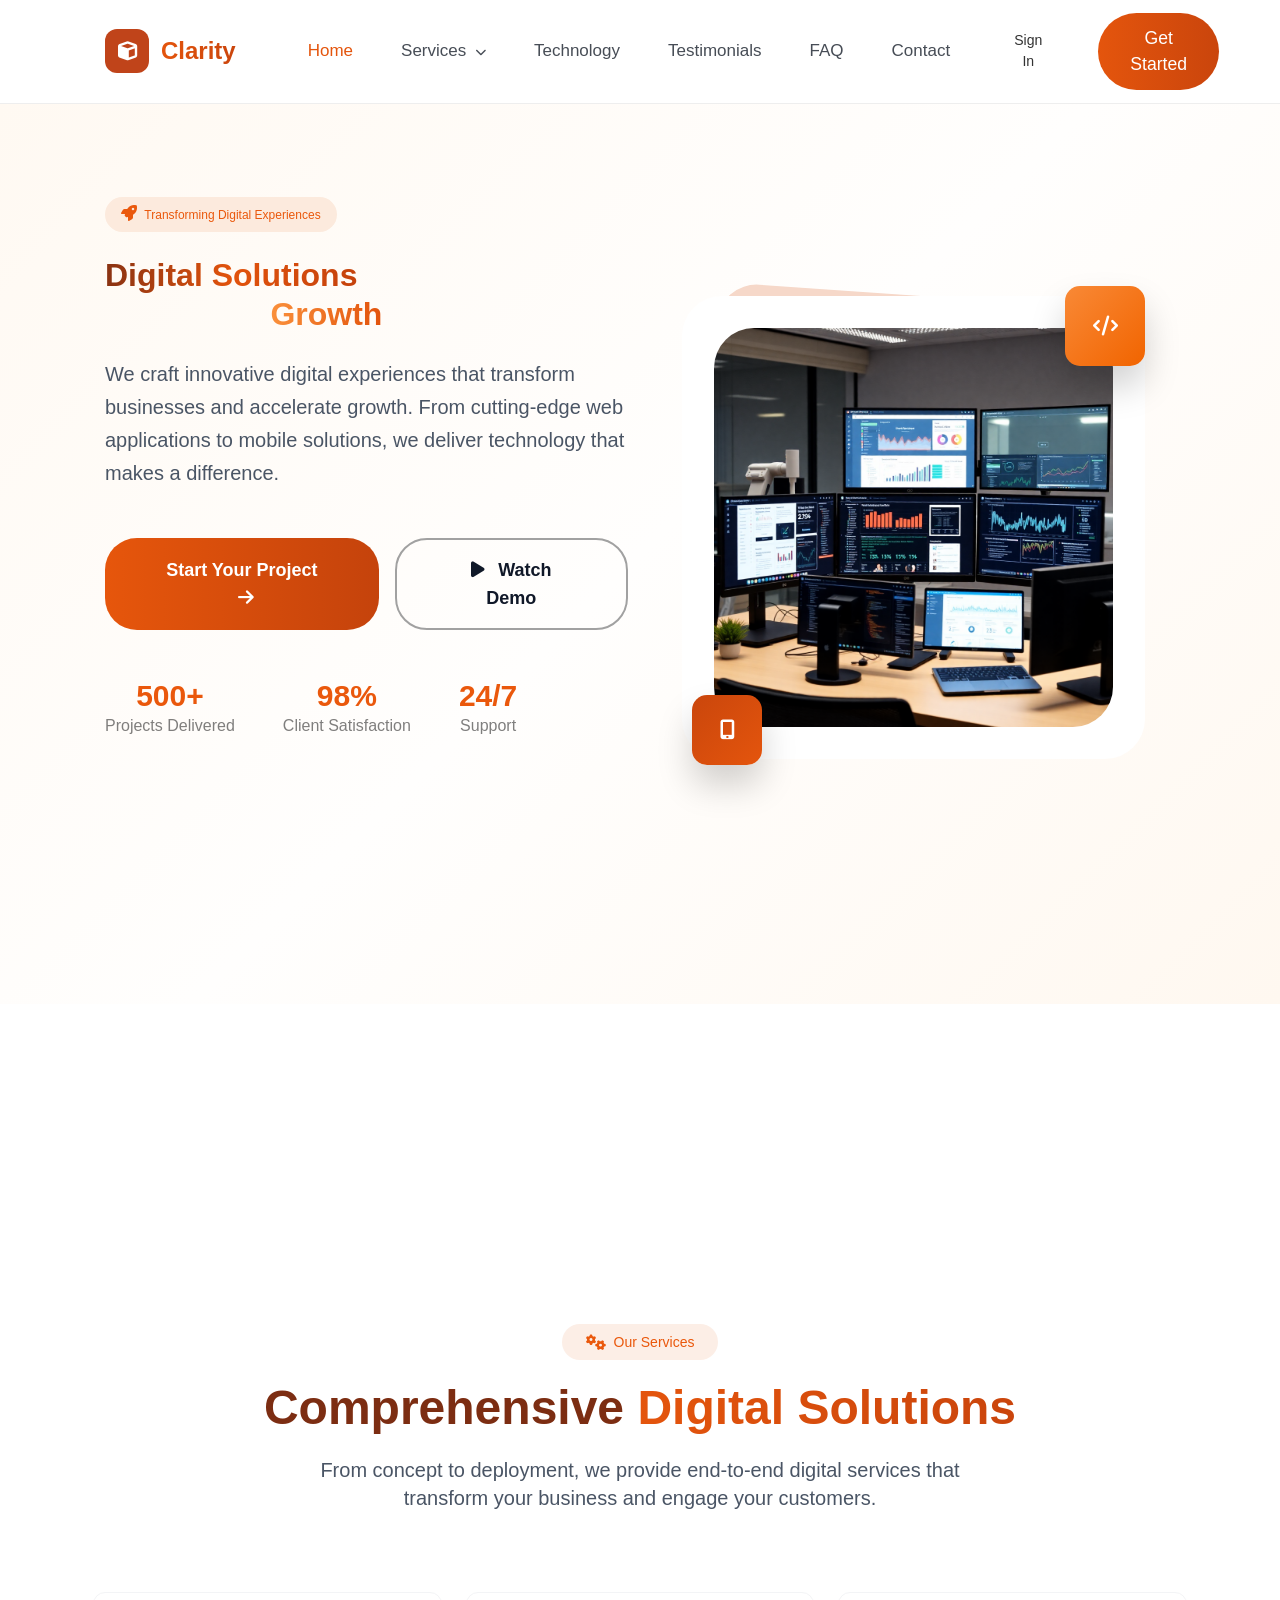
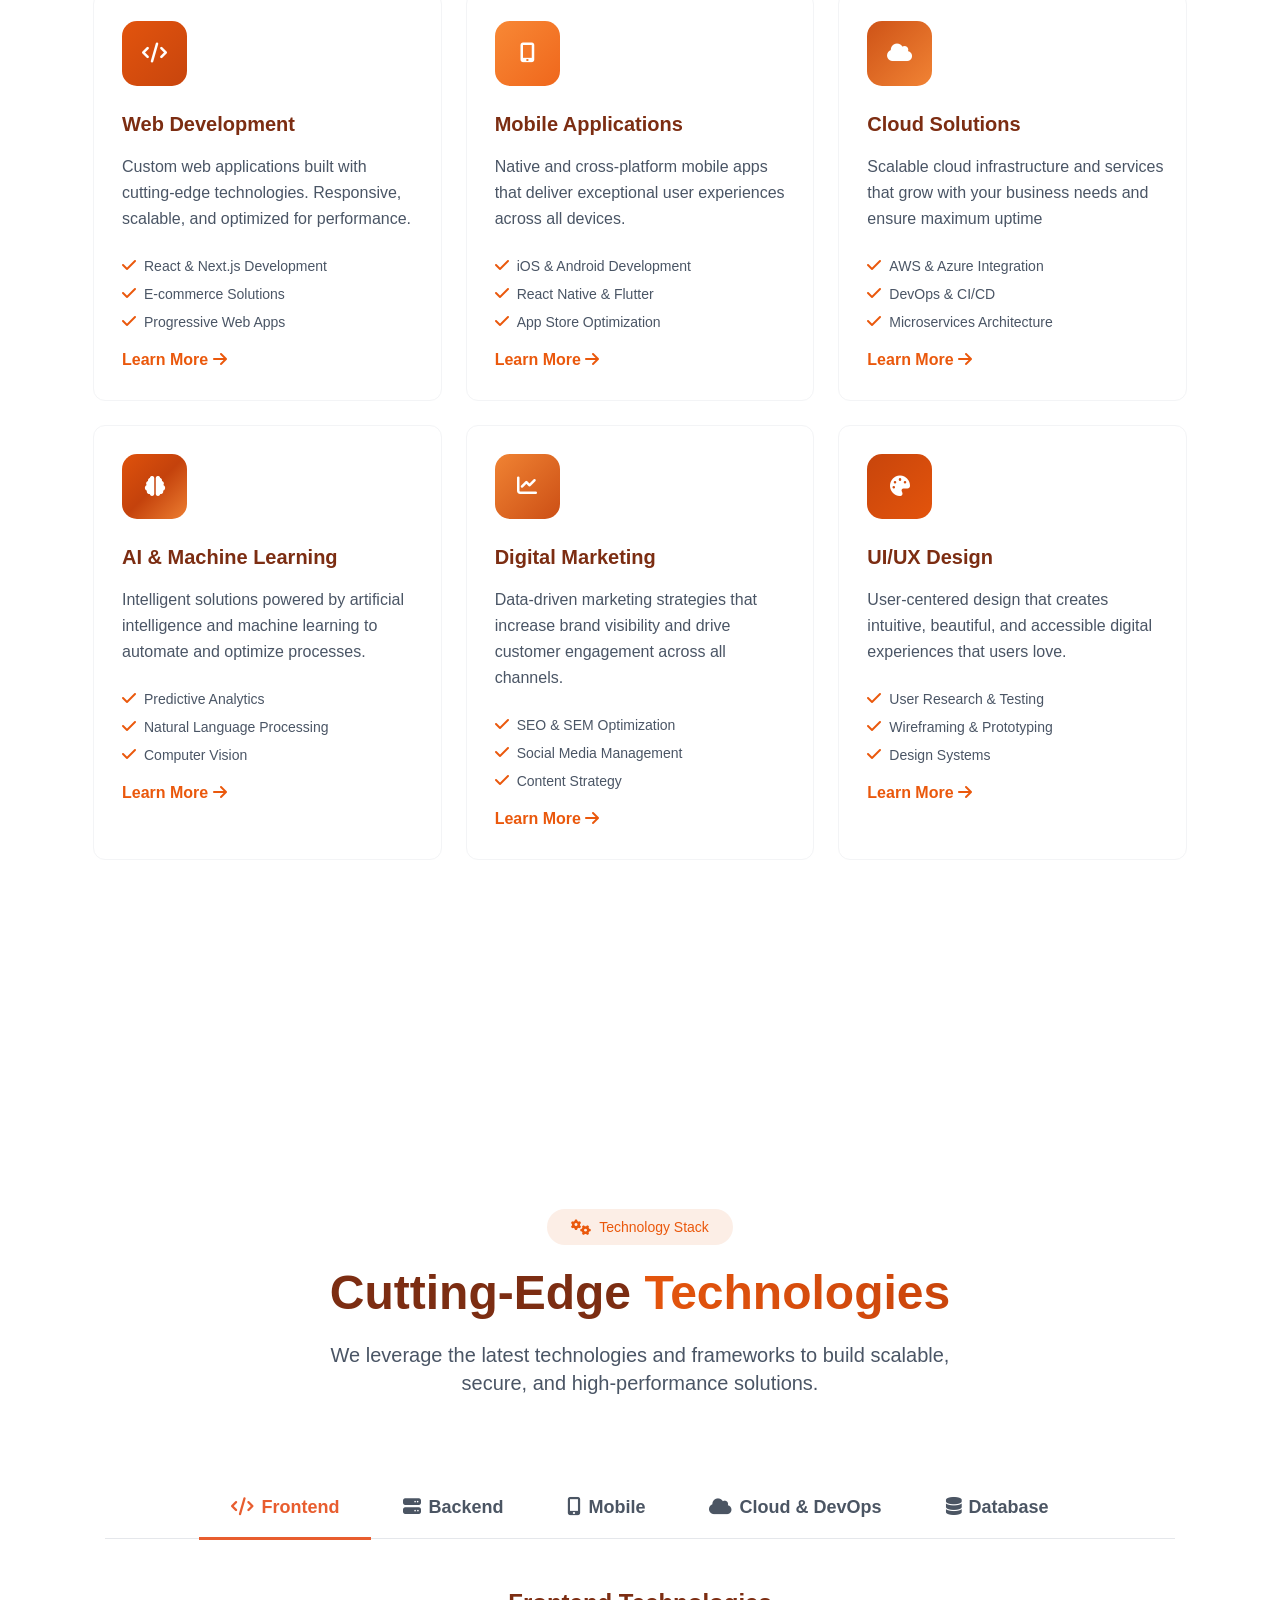
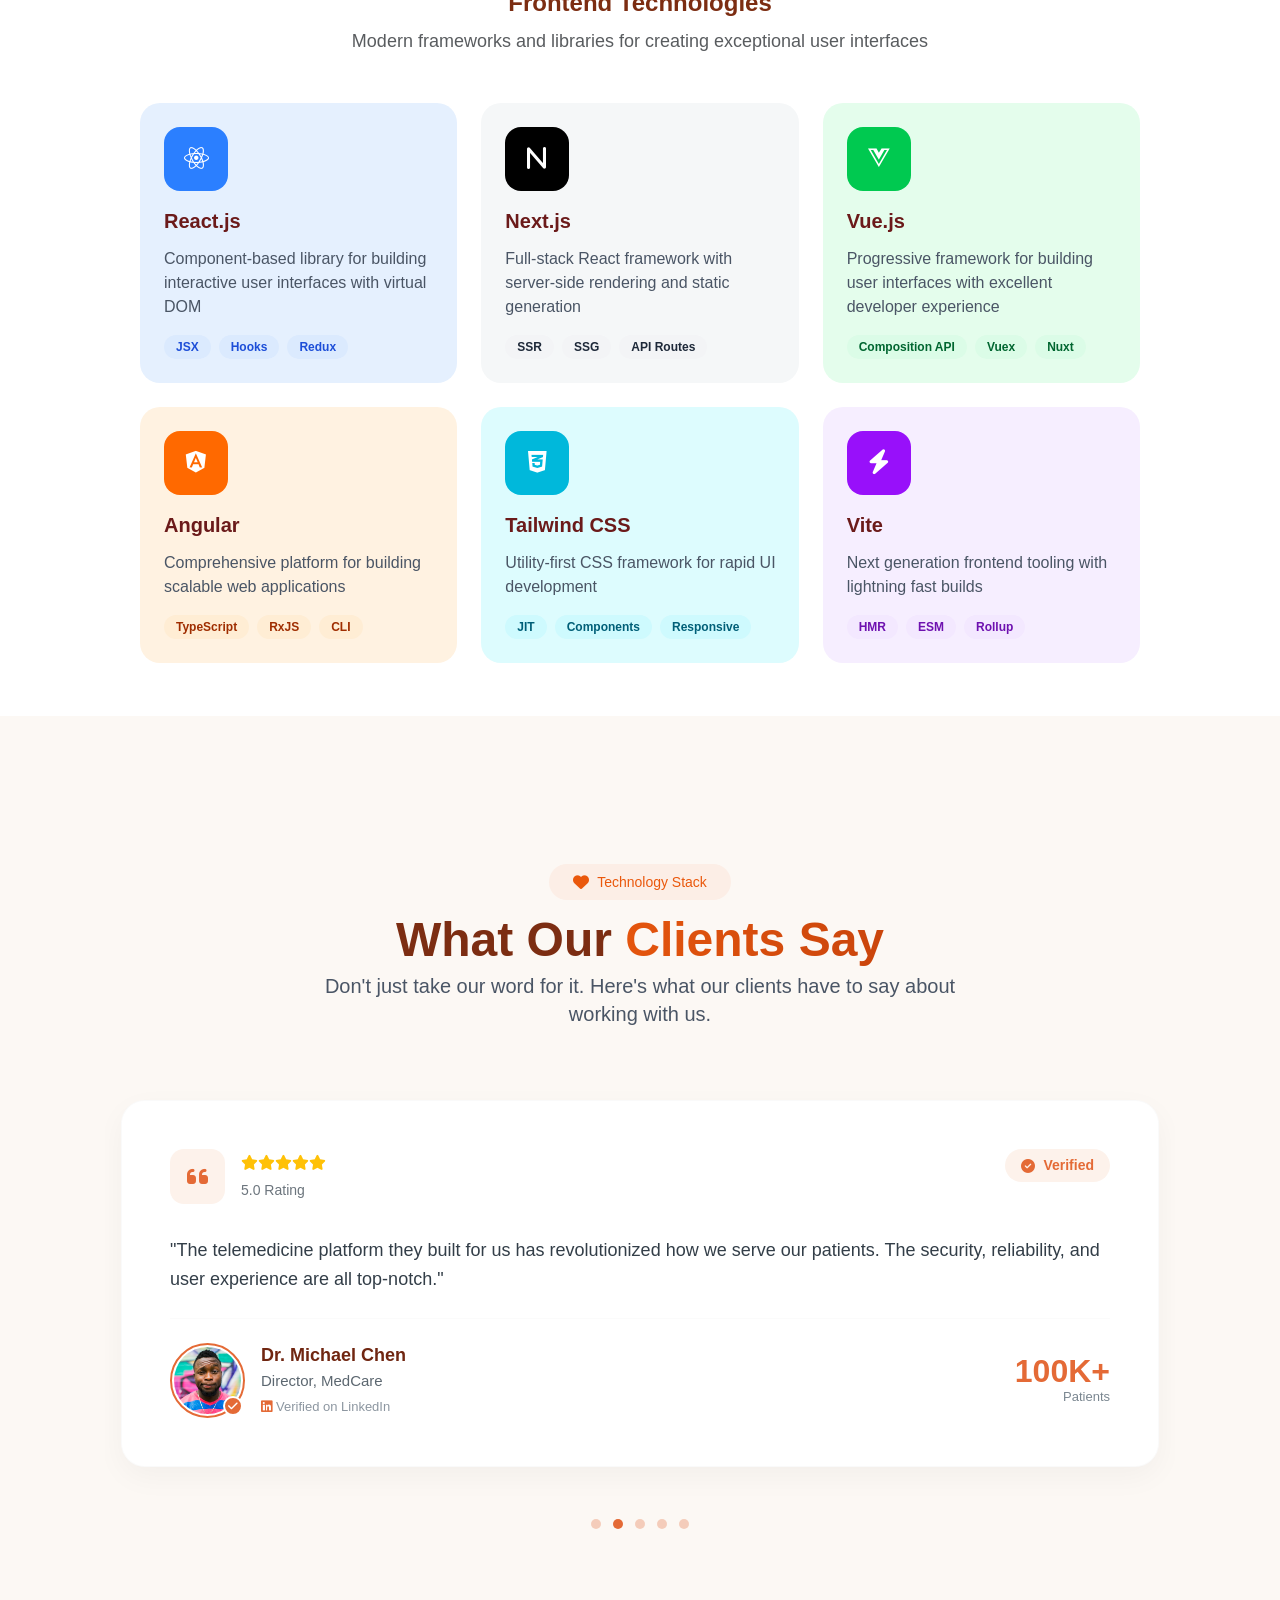
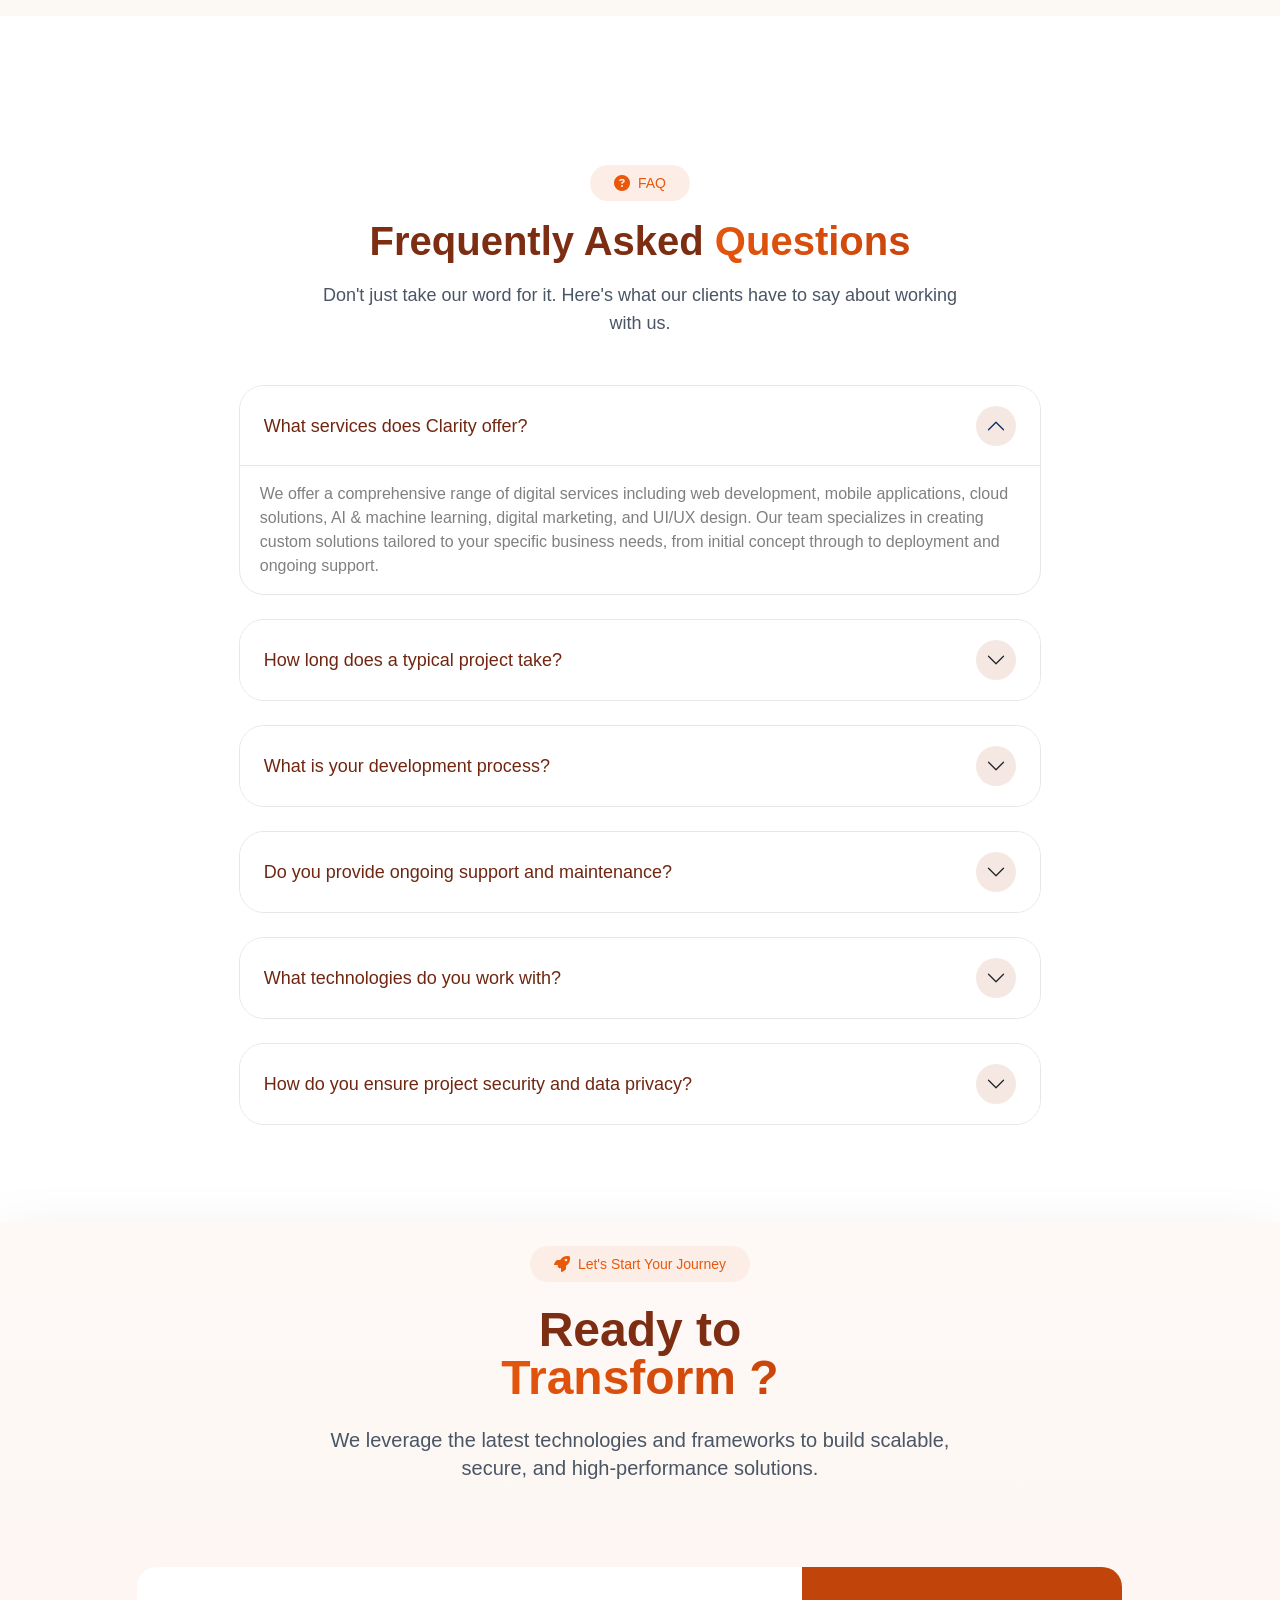
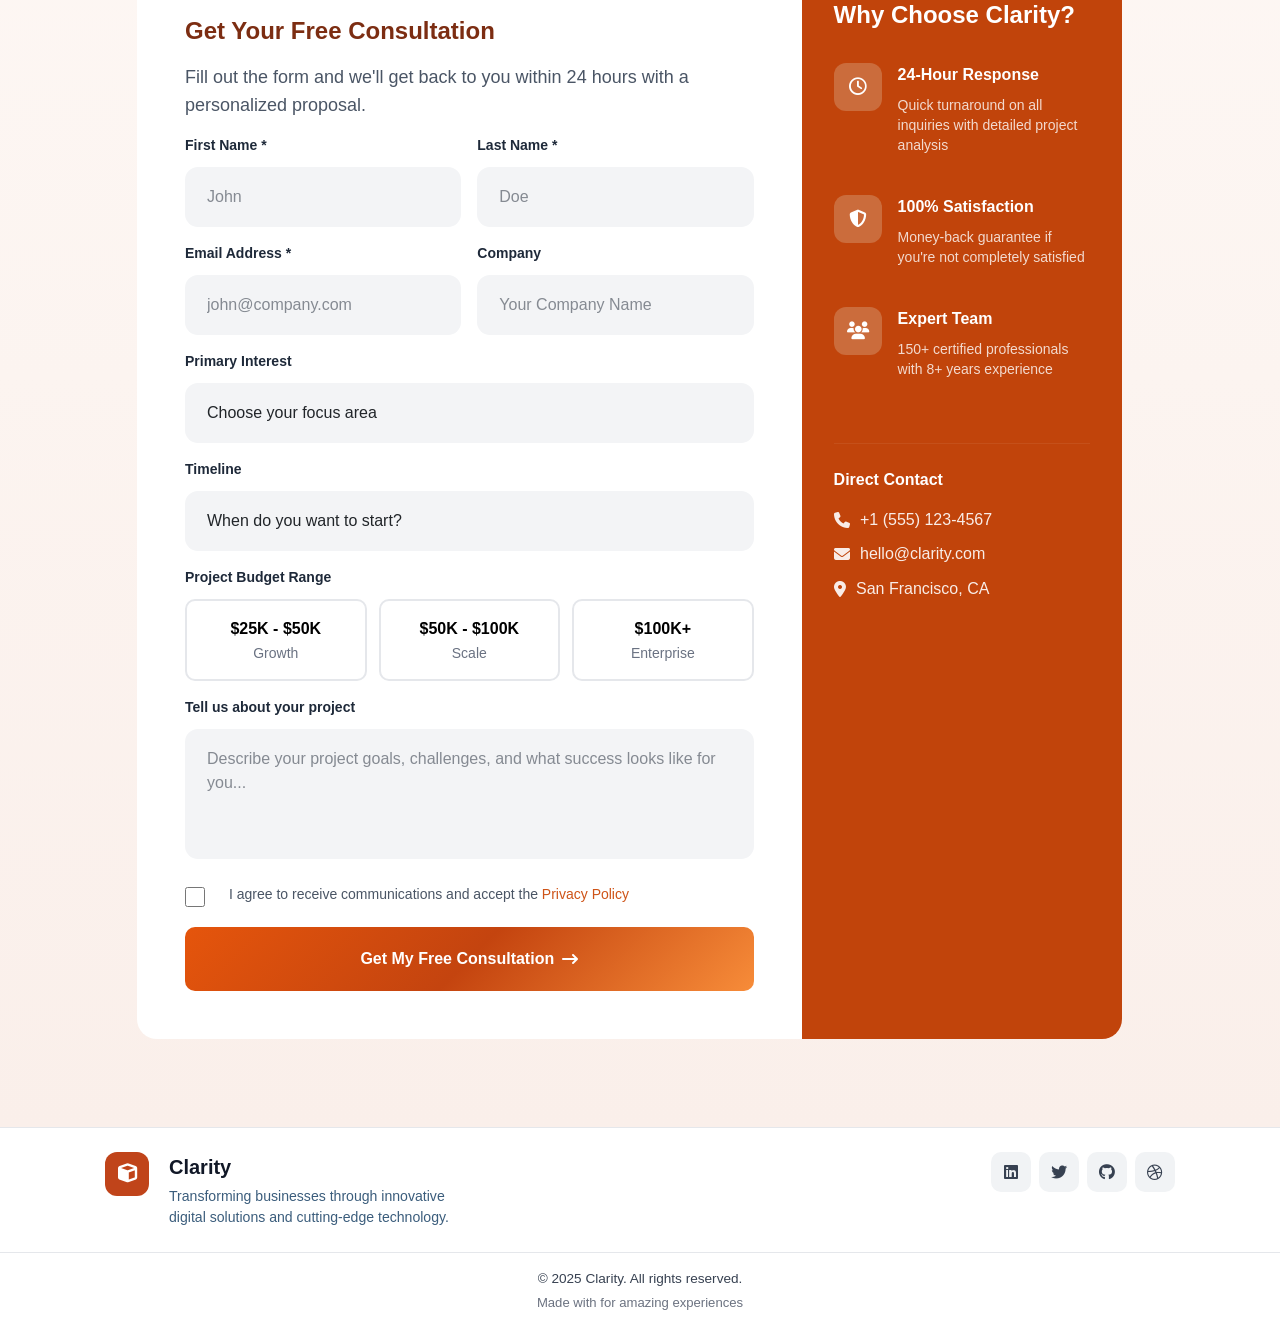
==== index.html @ 23ff7036 "Add files via upload" ====
<!DOCTYPE html>
<html lang="en">
<head>
    <meta charset="UTF-8">
    <meta name="viewport" content="width=device-width, initial-scale=1.0">
    <title>Clarity</title>
    <link rel="stylesheet" href="css/bootstrap.css">
    <link rel="stylesheet" href="css/style.css">
    <link rel="stylesheet" href="css/media.css">
    <link rel="stylesheet" href="https://cdnjs.cloudflare.com/ajax/libs/font-awesome/6.5.0/css/all.min.css" crossorigin="anonymous" referrerpolicy="no-referrer" />
</head>
<body>
    <!-- NAVBAR -->
    <nav class="navbar navbar-expand-lg sticky-top">
        <div class="container">
            <a class="navbar-brand" href="#">
                <div class="logo-icon"><i class="fa-solid fa-cube"></i></div>
                <span class="clarity">Clarity</span>
            </a>

            <button class="navbar-toggler" type="button" data-bs-toggle="collapse" data-bs-target="#navMain" aria-controls="navMain" aria-expanded="false" aria-label="Toggle navigation">
                <span class="navbar-toggler-icon"></span>
            </button>

            <!-- Collapsible content -->
            <div class="collapse navbar-collapse" id="navMain">

                <ul class="navbar-nav ms-3 align-items-lg-center">

                    <li class="nav-item">
                        <a class="nav-link active-link" href="#">Home</a>
                    </li>

                    <!-- Services mega dropdown -->
                    <li class="nav-item dropdown">
                        <a class="nav-link dropdown-toggle" href="#" role="button" data-bs-toggle="dropdown" data-bs-auto-close="true" aria-expanded="false">
                            Services <span class="caret"><i class="fa-solid fa-chevron-down"></i></span>
                        </a>
                        <div class="dropdown-menu mega-menu">
                            <div class="row g-0 ">

                                <!-- Development -->
                                <div class="col-lg-4">
                                    <div class="col-label">Development</div>
                                    <a class="mega-item" href="#">
                                        <div class="mega-icon"><i class="fa-solid fa-code"></i></div>
                                        <div>
                                            <div class="mega-item-title">Web Development</div>
                                            <div class="mega-item-desc">Custom web applications &amp; websites</div>
                                        </div>
                                    </a>
                                    <a class="mega-item" href="#">
                                        <div class="mega-icon"><i class="fa-solid fa-mobile-screen-button"></i></div>
                                        <div>
                                            <div class="mega-item-title">Mobile Apps</div>
                                            <div class="mega-item-desc">iOS &amp; Android native apps</div>
                                        </div>
                                    </a>
                                    <a class="mega-item" href="#">
                                        <div class="mega-icon"><i class="fa-solid fa-palette"></i></div>
                                        <div>
                                            <div class="mega-item-title">UI/UX Design</div>
                                            <div class="mega-item-desc">User-centered design solutions</div>
                                        </div>
                                    </a>
                                </div>

                                <!-- Infrastructure & AI -->
                                <div class="col-lg-4">
                                    <div class="col-label">Infrastructure &amp; AI</div>
                                    <a class="mega-item" href="#">
                                        <div class="mega-icon"><i class="fa-solid fa-cloud"></i></div>
                                        <div>
                                            <div class="mega-item-title">Cloud Solutions</div>
                                            <div class="mega-item-desc">Scalable cloud infrastructure</div>
                                        </div>
                                    </a>
                                    <a class="mega-item" href="#">
                                        <div class="mega-icon"><i class="fa-solid fa-brain"></i></div>
                                        <div>
                                            <div class="mega-item-title">AI &amp; Machine Learning</div>
                                            <div class="mega-item-desc">Intelligent automation solutions</div>
                                        </div>
                                    </a>
                                    <a class="mega-item" href="#">
                                        <div class="mega-icon"><i class="fa-solid fa-database"></i></div>
                                        <div>
                                            <div class="mega-item-title">Data Solutions</div>
                                            <div class="mega-item-desc">Database &amp; analytics platforms</div>
                                        </div>
                                    </a>
                                </div>

                                <!-- Marketing -->
                                <div class="col-lg-4">
                                    <div class="col-label">Marketing</div>
                                    <a class="mega-item" href="#">
                                        <div class="mega-icon"><i class="fa-solid fa-chart-line"></i></div>
                                        <div>
                                            <div class="mega-item-title">Digital Marketing</div>
                                            <div class="mega-item-desc">SEO, SEM &amp; social media</div>
                                        </div>
                                    </a>
                                    <a class="mega-item" href="#">
                                        <div class="mega-icon"><i class="fa-solid fa-bullhorn"></i></div>
                                        <div>
                                            <div class="mega-item-title">Content Strategy</div>
                                            <div class="mega-item-desc">Engaging content creation</div>
                                        </div>
                                    </a>
                                    <div class="help-card">
                                        <h6>Need help choosing?</h6>
                                        <p>Talk to our experts to find the perfect solution for your business.</p>
                                        <a href="#">Contact us <i class="fa-solid fa-arrow-right-long"></i></a>
                                    </div>
                                </div>
                            </div>
                        </div>
                    </li>

                    <li class="nav-item">
                        <a class="nav-link" href="#">Technology</a>
                    </li>
                    <li class="nav-item">
                        <a class="nav-link" href="#">Testimonials</a>
                    </li>
                    <li class="nav-item">
                        <a class="nav-link" href="#">FAQ</a>
                    </li>
                    <li class="nav-item">
                        <a class="nav-link" href="#">Contact</a>
                    </li>
                </ul>

                <div class="d-flex align-items-center gap-3 ms-auto right-nav text-center">
                    <a href="#" class="btn-signinn text-decoration-none">Sign In</a>
                    <a href="#" class="btn-ctaa">Get Started</a>
                </div>

            </div>
        </div>
    </nav>

    <!-- HERO -->
    <section class="home pt-5" id="Home">
        <div class="container ">
            <div class="row">
                <div class="col-md-12  col-lg-6 pt-3 ">
                    <div class="info  border-0 d-inline-block  px-3  rounded-5 mt-4">
                        <i class="fa-solid fa-rocket fs-6"></i>
                        <span class="ms-1"> Transforming Digital Experiences</span>
                    </div>

                    <!-- titel  -->
                    <div class="titel">
                        <h1 class="mt-4 ">
                            <span class="Digital ">Digital Solutions</span>
                            <span class="Drive  ">That Drive</span>
                            <span class="Growth">Growth</span>
                        </h1>
                        <p class="mt-lg-4 mt-md-4">
                            We craft innovative digital experiences that transform businesses and accelerate growth. From
                            cutting-edge web applications to mobile solutions, we deliver technology that makes a difference.
                        </p>
                    </div>
                    <div class=" buttons  d-flex flex-column flex-md-row gap-3 mt-lg-5 mt-md-5">
                        <button type="button" class="btn btn-primary px-lg-5 py-lg-3 px-md-5 py-md-3 rounded-5 "> Start Your Project <i
                            class="fa-solid fa-arrow-right ms-2"></i></button>
                        <button type="button" class="btn  btn-outline-warning px-lg-5 py-lg-3 px-md-5 py-md-3 rounded-5  border-2 "><i
                            class="fa-solid fa-play me-2 "></i> Watch Demo</button>
                    </div>
                    <div class="there-span d-flex gap-lg-5 my-lg-5  gap-md-5 my-md-5 ">
                        <div class="text-center  d-flex flex-column ">
                            <span class="color">500+</span>
                            <span class="text text-black-50">Projects Delivered</span>
                        </div>
                        <div class="text-center d-flex flex-column">
                            <span class="color">98%</span>
                            <span class="text text-black-50">Client Satisfaction</span>
                        </div>
                        <div class="text-center d-flex flex-column">
                            <span class="color ">24/7</span>
                            <span class="text text-black-50">Support</span>
                        </div>
                    </div>
                </div>
                <!-- rigth side -->
                <div class="rigth-side col-md-12 col-lg-6 d-flex justify-content-center align-items-center pt-lg-5  pt-md-5 ">
                    <div class="hero-card position-relative ">
                        <figure class="  mx-auto">
                            <img  src="images/Clarity - Digital Solutions Platform_files/hero-img-sGwnWbTh.png" alt="hero-img">
                
                            <!-- الأيقونة اللي فوق -->
                            <div class="floating-icon top-icon">
                                <i class="fa-solid fa-code"></i>
                            </div>

                            <!-- الأيقونة اللي تحت -->
                            <div class="floating-icon bottom-icon">
                                <i class="fa-solid fa-mobile-screen-button"></i>
                            </div>
                        </figure>     
                    </div>
                </div>
            </div>
        </div>
    </section>

    <!-- Comprehensive Digital Solutions -->
    <section class="comprehensive" id="comprehensive">
        <div class="container">
            <div class="text text-center">
                <div class="icon d-inline-flex align-items-center  px-4 py-2 rounded-pill">
                    <i class="fa-solid fa-gears"></i>
                    <span class="our">Our Services</span>
                </div>
                <h2 class="comper">Comprehensive <span class="Digital"> Digital Solutions</span></h2>
                <p>From concept to deployment, we provide end-to-end digital services that transform your business and engage your customers.</p>
            </div>
            <div class="row gap-4 mb-4 ">
                <div class="group col">
                    <div class="icon-1 color-1">
                        <i class="fa-solid fa-code"></i>
                    </div>
                    <h2>Web Development</h2>
                    <p>Custom web applications built with cutting-edge technologies. Responsive, scalable, and optimized for performance.</p>
                    <ul>
                        <li><i class="fa-solid fa-check"></i>React & Next.js Development</li>
                        <li><i class="fa-solid fa-check"></i>E-commerce Solutions</li>
                        <li><i class="fa-solid fa-check"></i>Progressive Web Apps</li>
                    </ul>
                    <a href="">Learn More <i class="fa-solid fa-arrow-right"></i></a>
                </div>
                <div class="group col">
                    <div class="icon-1 color-2">
                        <i class="fa-solid fa-mobile-screen-button"></i>
                    </div>
                    <h2>Mobile Applications</h2>
                    <p>Native and cross-platform mobile apps that deliver exceptional user experiences across all devices.</p>
                    <ul>
                        <li><i class="fa-solid fa-check"></i>iOS & Android Development</li>
                        <li><i class="fa-solid fa-check"></i>React Native & Flutter</li>
                        <li><i class="fa-solid fa-check"></i>App Store Optimization</li>
                    </ul>
                    <a href="">Learn More <i class="fa-solid fa-arrow-right"></i></a>
                </div>
                <div class="group col">
                    <div class="icon-1 color-3">
                        <i class="fa-solid fa-cloud"></i>
                    </div>
                    <h2>Cloud Solutions</h2>
                    <p>Scalable cloud infrastructure and services that grow with your business needs and ensure maximum uptime</p>
                    <ul>
                        <li><i class="fa-solid fa-check"></i>AWS & Azure Integration</li>
                        <li><i class="fa-solid fa-check"></i>DevOps & CI/CD</li>
                        <li><i class="fa-solid fa-check"></i>Microservices Architecture</li>
                    </ul>
                    <a href="">Learn More <i class="fa-solid fa-arrow-right"></i></a>
                </div>
                <div class="group col">
                    <div class="icon-1 color-4">
                        <i class="fa-solid fa-brain"></i>
                    </div>
                    <h2>AI & Machine Learning</h2>
                    <p>Intelligent solutions powered by artificial intelligence and machine learning to automate and optimize processes.</p>
                    <ul>
                        <li><i class="fa-solid fa-check"></i>Predictive Analytics</li>
                        <li><i class="fa-solid fa-check"></i>Natural Language Processing</li>
                        <li><i class="fa-solid fa-check"></i>Computer Vision</li>
                    </ul>
                    <a href="">Learn More <i class="fa-solid fa-arrow-right"></i></a>
                </div>
                <div class="group col">
                    <div class="icon-1 color-5">
                        <i class="fa-solid fa-chart-line"></i>
                    </div>
                    <h2>Digital Marketing</h2>
                    <p>Data-driven marketing strategies that increase brand visibility and drive customer engagement across all channels.</p>
                    <ul>
                        <li><i class="fa-solid fa-check"></i>SEO & SEM Optimization</li>
                        <li><i class="fa-solid fa-check"></i>Social Media Management</li>
                        <li><i class="fa-solid fa-check"></i>Content Strategy</li>
                    </ul>
                    <a href="">Learn More <i class="fa-solid fa-arrow-right"></i></a>
                </div>
                <div class="group col">
                    <div class="icon-1 color-6">
                        <i class="fa-solid fa-palette"></i>
                    </div>
                    <h2>UI/UX Design</h2>
                    <p>User-centered design that creates intuitive, beautiful, and accessible digital experiences that users love.</p>
                    <ul>
                        <li><i class="fa-solid fa-check"></i>User Research & Testing</li>
                        <li><i class="fa-solid fa-check"></i>Wireframing & Prototyping</li>
                        <li><i class="fa-solid fa-check"></i>Design Systems</li>
                    </ul>
                    <a href="">Learn More <i class="fa-solid fa-arrow-right"></i></a>
                </div>
            </div>
        </div>
    </section>

    <!-- Cutting-Edge Technologies -->
    <div class="cutting">
        <div class="container">
            <div class="text text-center">
                <div class="icon d-inline-flex align-items-center  px-4 py-2 rounded-pill">
                    <i class="fa-solid fa-gears"></i>
                    <span class="our">Technology Stack</span>
                </div>
                <h2 class="comper">Cutting-Edge <span class="Digital"> Technologies</span></h2>
                <p>We leverage the latest technologies and frameworks to build scalable, secure, and high-performance solutions.</p>
            </div>
            <!-- ══ RADIO INPUTS ══ -->
            <input style="display: none;" type="radio" name="tabs" id="tab-fe"    checked>
            <input style="display: none;" type="radio" name="tabs" id="tab-be">
            <input style="display: none;" type="radio" name="tabs" id="tab-mob">
            <input style="display: none;" type="radio" name="tabs" id="tab-cloud">
            <input style="display: none;" type="radio" name="tabs" id="tab-db">

            <!-- ══ NAV ══ -->
            <div class="tab-nav">
                <div class="d-flex flex-wrap justify-content-center mb-12">
                    <label for="tab-fe">   <i class="fa-solid fa-code"></i> Frontend</label>
                    <label for="tab-be">   <i class="fa-solid fa-server"></i> Backend</label>
                    <label for="tab-mob">  <i class="fa-solid fa-mobile-screen-button"></i> Mobile</label>
                    <label for="tab-cloud"><i class="fa-solid fa-cloud"></i> Cloud &amp; DevOps</label>
                    <label for="tab-db">   <i class="fa-solid fa-database"></i> Database</label>
                </div>
            </div>

            <!-- ══ CONTENT ══ -->
            <div class="content container py-5">

                <!-- ════════ FRONTEND ════════ -->
                <div class="section sec-fe">
                    <div class="text-center mb-5">
                        <h1 class="section-title mb-2">Frontend Technologies</h1>
                        <p class="text-muted">Modern frameworks and libraries for creating exceptional user interfaces</p>
                    </div>
                    <div class="row g-4">
                        <!-- React (card only - no modal) -->
                        <div class="col-md-4">
                            <div class="db-card bg-blue-light p-4 h-100">
                                <div class="icon-box ic-blue mb-3"><i class="fa-brands fa-react"></i></div>
                                <div class="card-name">React.js</div>
                                <p class="card-desc">Component-based library for building interactive user interfaces with virtual DOM</p>
                                <div class="d-flex flex-wrap gap-2 mt-2">
                                    <span class="badge tech-badge b-blue">JSX</span>
                                    <span class="badge tech-badge b-blue">Hooks</span>
                                    <span class="badge tech-badge b-blue">Redux</span>
                                </div>
                            </div>
                        </div>

                        <!-- Next.js -->
                        <div class="col-md-4">
                            <div class="db-card bg-slate-light p-4 h-100">
                                <div class="icon-box ic-black mb-3"><i class="fa-solid fa-n"></i></div>
                                <div class="card-name">Next.js</div>
                                <p class="card-desc">Full-stack React framework with server-side rendering and static generation</p>
                                <div class="d-flex flex-wrap gap-2 mt-2">
                                    <span class="badge tech-badge b-slate">SSR</span>
                                    <span class="badge tech-badge b-slate">SSG</span>
                                    <span class="badge tech-badge b-slate">API Routes</span>
                                </div>
                            </div>
                        </div>

                        <!-- Vue.js -->
                        <div class="col-md-4">
                            <div class="db-card bg-green-light p-4 h-100">
                                <div class="icon-box ic-green mb-3"><i class="fa-brands fa-vuejs"></i></div>
                                <div class="card-name">Vue.js</div>
                                <p class="card-desc">Progressive framework for building user interfaces with excellent developer experience</p>
                                <div class="d-flex flex-wrap gap-2 mt-2">
                                    <span class="badge tech-badge b-green">Composition API</span>
                                    <span class="badge tech-badge b-green">Vuex</span>
                                    <span class="badge tech-badge b-green">Nuxt</span>
                                </div>
                            </div>
                        </div>

                        <!-- Angular -->
                        <div class="col-md-4">
                            <div class="db-card  bg-red-light p-4 h-100">
                                <div class="icon-box ic-red mb-3"><i class="fa-brands fa-angular"></i></div>
                                <div class="card-name">Angular</div>
                                <p class="card-desc">Comprehensive platform for building scalable web applications</p>
                                <div class="d-flex flex-wrap gap-2 mt-2">
                                    <span class="badge tech-badge b-red">TypeScript</span>
                                    <span class="badge tech-badge b-red">RxJS</span>
                                    <span class="badge tech-badge b-red">CLI</span>
                                </div>
                            </div>
                        </div>

                        <!-- Tailwind -->
                        <div class="col-md-4">
                            <div class="db-card bg-amber-light p-4 h-100">
                                <div class="icon-box ic-amber mb-3"><i class="fa-brands fa-css3-alt"></i></div>
                                <div class="card-name">Tailwind CSS</div>
                                <p class="card-desc">Utility-first CSS framework for rapid UI development</p>
                                <div class="d-flex flex-wrap gap-2 mt-2">
                                    <span class="badge tech-badge b-amber">JIT</span>
                                    <span class="badge tech-badge b-amber">Components</span>
                                    <span class="badge tech-badge b-amber">Responsive</span>
                                </div>
                            </div>
                        </div>

                        <!-- VITE -->
                        <div class="col-md-4">
                            <div class="db-card bg-violet-light p-4 h-100">
                                <div class="icon-box ic-violet mb-3"><i class="fa-solid fa-bolt"></i></div>
                                <div class="card-name">Vite</div>
                                <p class="card-desc">Next generation frontend tooling with lightning fast builds</p>
                                <div class="d-flex flex-wrap gap-2 mt-2">
                                    <span class="badge tech-badge b-violet">HMR</span>
                                    <span class="badge tech-badge b-violet">ESM</span>
                                    <span class="badge tech-badge b-violet">Rollup</span>
                                </div>
                            </div>
                        </div>
                    </div>
                </div>

                <!-- ════════ BACKEND ════════ -->
                <div class="section sec-be">
                    <div class="text-center mb-5">
                        <h1 class="section-title mb-2">Backend Technologies</h1>
                        <p class="text-muted">Robust server-side technologies for scalable and secure applications</p>
                    </div>
                    <div class="row g-4">

                        <div class="col-md-4">
                            <label for="m-node" class="db-card bg-green-light p-4 h-100">
                                <div class="icon-box ic-green mb-3"><i class="fa-brands fa-node-js"></i></div>
                                <div class="card-name">Node.js</div>
                                <p class="card-desc">JavaScript runtime built on Chrome's V8 engine for server-side developmen</p>
                                <div class="d-flex flex-wrap gap-2 mt-2">
                                    <span class="badge tech-badge b-green">Express.js</span>
                                    <span class="badge tech-badge b-green">NPM</span>
                                    <span class="badge tech-badge b-green">TypeScript</span>
                                </div>
                            </label>
                        </div>

                        <!-- Python -->
                        <div class="col-md-4">
                            <label for="m-express" class="db-card bg-blue-light p-4 h-100">
                                <div class="icon-box ic-blue mb-3"><i class="fa-brands fa-python"></i></div>
                                <div class="card-name">Python</div>
                                <p class="card-desc">Versatile programming language with powerful frameworks for web development</p>
                                <div class="d-flex flex-wrap gap-2 mt-2">
                                    <span class="badge tech-badge b-blue">Django</span>
                                    <span class="badge tech-badge b-blue">FastAPI</span>
                                    <span class="badge tech-badge b-blue">Flask</span>
                                </div>
                            </label>
                        </div>

                        <!-- Golang -->
                        <div class="col-md-4">
                            <label for="m-fastapi" class="db-card bg-sky-light p-4 h-100">
                                <div class="icon-box ic-sky mb-3"><i class="fa-solid fa-g"></i></div>
                                <div class="card-name">Golang</div>
                                <p class="card-desc">Fast, statically typed language designed for modern software development</p>
                                <div class="d-flex flex-wrap gap-2 mt-2">
                                    <span class="badge tech-badge b-sky">Gin</span>
                                    <span class="badge tech-badge b-sky">Goroutines</span>
                                    <span class="badge tech-badge b-sky">Microservices</span>
                                </div>
                            </label>
                        </div>

                        <!-- Java -->
                        <div class="col-md-4">
                            <label for="m-django" class="db-card bg-violet-light p-4 h-100">
                                <div class="icon-box ic-violet mb-3"><i class="fa-brands fa-java"></i></div>
                                <div class="card-name">Java</div>
                                <p class="card-desc">Enterprise-grade platform with robust frameworks for large-scale applications</p>
                                <div class="d-flex flex-wrap gap-2 mt-2">
                                    <span class="badge tech-badge b-violet">Spring Boot</span>
                                    <span class="badge tech-badge b-violet">Hibernate</span>
                                    <span class="badge tech-badge b-violet">Maven</span>
                                </div>
                            </label>
                        </div>

                        <!-- .NET Core -->
                        <div class="col-md-4">
                            <label for="m-spring" class="db-card bg-teal-light p-4 h-100">
                                <div class="icon-box ic-teal mb-3"><i class="fa-solid fa-code"></i></div>
                                <div class="card-name">.NET Core</div>
                                <p class="card-desc">Cross-platform framework for building modern, cloud-based applications</p>
                                <div class="d-flex flex-wrap gap-2 mt-2">
                                    <span class="badge tech-badge b-teal">C#</span>
                                    <span class="badge tech-badge b-teal">Entity Framework</span>
                                    <span class="badge tech-badge b-teal">Azure</span>
                                </div>
                            </label>
                        </div>

                        <!-- Ruby -->
                        <div class="col-md-4">
                            <label for="m-gqlb" class="db-card bg-indigo-light p-4 h-100">
                                <div class="icon-box ic-indigo mb-3"><i class="fa-regular fa-gem"></i></div>
                                <div class="card-name">Ruby</div>
                                <p class="card-desc">Dynamic language focused on simplicity and productivity</p>
                                <div class="d-flex flex-wrap gap-2 mt-2">
                                    <span class="badge tech-badge b-indigo">Rails</span>
                                    <span class="badge tech-badge b-indigo">Sinatra</span>
                                    <span class="badge tech-badge b-indigo">RubyGems</span>
                                </div>
                            </label>
                        </div>
                    </div>
                </div>

                <!-- ════════ MOBILE ════════ -->
                <div class="section sec-mob">
                    <div class="text-center mb-5">
                        <h1 class="section-title mb-2">Mobile Technologies</h1>
                        <p class="text-muted">Native and cross-platform solutions for iOS and Android development</p>
                    </div>
                    <div class="row g-4">

                    <!-- React Native -->
                    <div class="col-md-4">
                        <label for="m-rn" class="db-card bg-blue-light p-4 h-100">
                            <div class="icon-box ic-blue mb-3"><i class="fa-brands fa-react"></i></div>
                            <div class="card-name">React Native</div>
                            <p class="card-desc">Cross-platform mobile development using React and JavaScript</p>
                            <div class="d-flex flex-wrap gap-2 mt-2">
                                <span class="badge tech-badge b-blue">Expo</span>
                                <span class="badge tech-badge b-blue">Navigation</span>
                                <span class="badge tech-badge b-blue">Redux</span>
                            </div>
                        </label>
                    </div>

                    <!-- Flutter -->
                    <div class="col-md-4">
                        <label for="m-flutter" class="db-card bg-amber-light p-4 h-100">
                            <div class="icon-box ic-amber mb-3"><i class="fa-solid fa-mobile-screen-button"></i></div>
                            <div class="card-name">Flutter</div>
                            <p class="card-desc">Google's UI toolkit for building natively compiled applications</p>
                            <div class="d-flex flex-wrap gap-2 mt-2">
                                <span class="badge tech-badge b-amber">Dart</span>
                                <span class="badge tech-badge b-amber">Widgets</span>
                                <span class="badge tech-badge b-amber">Material</span>
                            </div>
                        </label>
                    </div>

                    <!-- iOS Native -->
                    <div class="col-md-4">
                        <label for="m-swift" class="db-card bg-slate-light p-4 h-100">
                            <div class="icon-box ic-slate mb-3"><i class="fa-brands fa-apple"></i></div>
                            <div class="card-name">iOS Native</div>
                            <p class="card-desc">Native iOS development using Swift and Xcode</p>
                            <div class="d-flex flex-wrap gap-2 mt-2">
                                <span class="badge tech-badge b-slate">Swift</span>
                                <span class="badge tech-badge b-slate">SwiftUI</span>
                                <span class="badge tech-badge b-slate">Core Data</span>
                            </div>
                        </label>
                    </div>

                    <!-- Android Native -->
                    <div class="col-md-4">
                        <label for="m-kotlin" class="db-card bg-green-light p-4 h-100">
                            <div class="icon-box ic-green mb-3"><i class="fa-brands fa-android"></i></div>
                            <div class="card-name">Android Native</div>
                            <p class="card-desc">Native Android development using Kotlin and Android Studio</p>
                            <div class="d-flex flex-wrap gap-2 mt-2">
                                <span class="badge tech-badge b-green">Kotlin</span>
                                <span class="badge tech-badge b-green">Jetpack</span>
                                <span class="badge tech-badge b-green">Room</span>
                            </div>
                        </label>
                    </div>

                    <!-- XAMARIN -->
                    <div class="col-md-4">
                        <label for="m-ionic" class="db-card bg-violet-light p-4 h-100">
                            <div class="icon-box ic-violet mb-3"><i class="fa-solid fa-code"></i></div>
                            <div class="card-name">Xamarin</div>
                            <p class="card-desc">Microsoft's cross-platform solution using C# and .NET</p>
                            <div class="d-flex flex-wrap gap-2 mt-2">
                                <span class="badge tech-badge b-violet">C#</span>
                                <span class="badge tech-badge b-violet">Forms</span>
                                <span class="badge tech-badge b-violet">MVVM</span>
                            </div>
                        </label>
                    </div>

                    <!-- PWA -->
                    <div class="col-md-4">
                        <label for="m-expo" class="db-card bg-red-light p-4 h-100">
                            <div class="icon-box ic-red mb-3"><i class="fa-solid fa-globe"></i></div>
                            <div class="card-name">PWA</div>
                            <p class="card-desc">Progressive Web Apps with native-like mobile experiences</p>
                            <div class="d-flex flex-wrap gap-2 mt-2">
                                <span class="badge tech-badge b-red">Service Worker</span>
                                <span class="badge tech-badge b-red">Manifest</span>
                                <span class="badge tech-badge b-red">Offline</span>
                            </div>
                        </label>
                    </div>

                    </div>
                </div>

                <!-- ════════ CLOUD ════════ -->
                <div class="section sec-cloud">
                    <div class="text-center mb-5">
                        <h1 class="section-title fs-2 mb-2">Cloud & DevOps</h1>
                        <p class="text-muted">Infrastructure, containerization and deployment tools for modern applications</p>
                    </div>
                    <div class="row g-4">

                        <!-- Docker -->
                        <div class="col-md-4">
                            <label for="m-docker" class="db-card bg-red-light p-4 h-100">
                                <div class="icon-box ic-red mb-3"><i class="fa-brands fa-aws"></i></div>
                                <div class="card-name">Amazon AWS</div>
                                <p class="card-desc">Comprehensive cloud computing platform with extensive services</p>
                                <div class="d-flex flex-wrap gap-2 mt-2">
                                    <span class="badge tech-badge b-red">EC2</span>
                                    <span class="badge tech-badge b-red">Lambda</span>
                                    <span class="badge tech-badge b-red">S3</span>
                                </div>
                            </label>
                        </div>

                        <!-- Microsoft Azure -->
                        <div class="col-md-4">
                            <label for="m-k8s" class="db-card bg-blue-light p-4 h-100">
                                <div class="icon-box ic-blue mb-3"><i class="fa-brands fa-microsoft"></i></div>
                                <div class="card-name">Microsoft Azure</div>
                                <p class="card-desc">Enterprise cloud platform with integrated development tools</p>
                                <div class="d-flex flex-wrap gap-2 mt-2">
                                    <span class="badge tech-badge b-blue">App Service</span>
                                    <span class="badge tech-badge b-blue">Functions</span>
                                    <span class="badge tech-badge b-blue">DevOps</span>
                                </div>
                            </label>
                        </div>

                        <!-- Google Cloud -->
                        <div class="col-md-4">
                            <label for="m-aws" class="db-card bg-sky-light p-4 h-100">
                                <div class="icon-box ic-sky mb-3"><i class="fa-brands fa-google"></i></div>
                                <div class="card-name">Google Cloud</div>
                                <p class="card-desc">Google's cloud computing platform with AI and ML capabilities</p>
                                <div class="d-flex flex-wrap gap-2 mt-2">
                                    <span class="badge tech-badge b-sky">Compute Engine</span>
                                    <span class="badge tech-badge b-sky">Cloud Run</span>
                                    <span class="badge tech-badge b-sky">BigQuery</span>
                                </div>
                            </label>
                        </div>

                        <!-- Docker -->
                        <div class="col-md-4">
                            <label for="m-tf" class="db-card bg-blue-light p-4 h-100">
                                <div class="icon-box ic-blue mb-3"><i class="fa-brands fa-docker"></i></div>
                                <div class="card-name">Docker</div>
                                <p class="card-desc">Containerization platform for consistent application deployment</p>
                                <div class="d-flex flex-wrap gap-2 mt-2">
                                    <span class="badge tech-badge b-blue">Containers</span>
                                    <span class="badge tech-badge b-blue">Images</span>
                                    <span class="badge tech-badge b-blue">Compose</span>
                                </div>
                            </label>
                        </div>

                        <!-- Kubernetes -->
                        <div class="col-md-4">
                            <label for="m-gh" class="db-card bg-violet-light p-4 h-100">
                                <div class="icon-box ic-violet mb-3"><i class="" style="font-size: 18px;">K8s</i></div>
                                <div class="card-name">Kubernetes</div>
                                <p class="card-desc">Container orchestration system for automating deployment and scaling</p>
                                <div class="d-flex flex-wrap gap-2 mt-2">
                                    <span class="badge tech-badge b-violet">Pods</span>
                                    <span class="badge tech-badge b-violet">Services</span>
                                    <span class="badge tech-badge b-violet">Helm</span>
                                </div>
                            </label>
                        </div>

                        <!-- CI/CD Pipeline -->
                        <div class="col-md-4">
                            <label for="m-nginx" class="db-card bg-slate-light p-4 h-100">
                                <div class="icon-box ic-slate mb-3"><i class="fa-brands fa-jenkins"></i></div>
                                <div class="card-name">CI/CD Pipeline</div>
                                <p class="card-desc">Automated build, test, and deployment workflows</p>
                                <div class="d-flex flex-wrap gap-2 mt-2">
                                    <span class="badge tech-badge b-slate">Jenkins</span>
                                    <span class="badge tech-badge b-slate">GitHub Actions</span>
                                    <span class="badge tech-badge b-slate">GitLab CI</span>
                                </div>
                            </label>
                        </div>
                    </div>
                </div>

                <!-- ════════ DATABASE ════════ -->
                <div class="section sec-db">
                    <div class="text-center mb-5">
                        <h1 class="section-title fs-2 mb-2">Database Technologies</h1>
                        <p class="text-muted">Robust data storage solutions for modern applications</p>
                    </div>
                    <div class="row g-4">

                        <!-- PostgreSQL -->
                        <div class="col-md-4">
                            <label for="m-pg" class="db-card bg-blue-light p-4 h-100">
                                <div class="icon-box mb-3" style="background: #1447E6;"><i class="fa-solid fa-database"></i></div>
                                <div class="card-name">PostgreSQL</div>
                                <p class="card-desc">Advanced open-source relational database with JSON support and ACID compliance</p>
                                <div class="d-flex flex-wrap gap-2 mt-2">
                                    <span class="badge tech-badge b-blue">ACID</span>
                                    <span class="badge tech-badge b-blue">JSON</span>
                                    <span class="badge tech-badge b-blue">Extensions</span>
                                </div>
                            </label>
                        </div>

                        <!-- MongoDB -->
                        <div class="col-md-4">
                            <label for="m-mongo" class="db-card bg-green-light p-4 h-100">
                                <div class="icon-box mb-3" style="background: #008236;"><span style="font-weight:900;font-size:.85rem">Mongo</span></div>
                                <div class="card-name">MongoDB</div>
                                <p class="card-desc">Flexible NoSQL document database for modern applications</p>
                                <div class="d-flex flex-wrap gap-2 mt-2">
                                    <span class="badge tech-badge b-green">Documents</span>
                                    <span class="badge tech-badge b-green">Aggregation</span>
                                    <span class="badge tech-badge b-green">Sharding</span>
                                </div>
                            </label>
                        </div>

                        <!-- Redis -->
                        <div class="col-md-4">
                            <label for="m-redis" class="db-card bg-sky-light p-4 h-100">
                                <div class="icon-box mb-3" style="background: #C10007;"><i class="fa-solid fa-fire"></i></div>
                                <div class="card-name">Redis</div>
                                <p class="card-desc">In-memory data structure store for caching and real-time applications</p>
                                <div class="d-flex flex-wrap gap-2 mt-2">
                                    <span class="badge tech-badge b-sky">Cache</span>
                                    <span class="badge tech-badge b-sky">Pub/Sub</span>
                                    <span class="badge tech-badge b-sky">Streams</span>
                                </div>
                            </label>
                        </div>

                        <!-- MySQL -->
                        <div class="col-md-4">
                            <label for="m-mysql" class="db-card bg-yell-light p-4 h-100">
                                <div class="icon-box ic-yell mb-3"><i class="fa-solid fa-database"></i></div>
                                <div class="card-name">MySQL</div>
                                <p class="card-desc">Popular open-source relational database management system</p>
                                <div class="d-flex flex-wrap gap-2 mt-2">
                                    <span class="badge tech-badge b-yell">InnoDB</span>
                                    <span class="badge tech-badge b-yell">Replication</span>
                                    <span class="badge tech-badge b-yell">Clustering</span>
                                </div>
                            </label>
                        </div>

                        <!-- Elasticsearch -->
                        <div class="col-md-4">
                            <label for="m-es" class="db-card bg-violet-light p-4 h-100">
                                <div class="icon-box ic-violet mb-3"><i class="fa-solid fa-chart-line"></i></div>
                                <div class="card-name">Elasticsearch</div>
                                <p class="card-desc">Distributed search and analytics engine for complex queries</p>
                                <div class="d-flex flex-wrap gap-2 mt-2">
                                    <span class="badge tech-badge b-violet">Search</span>
                                    <span class="badge tech-badge b-violet">Analytics</span>
                                    <span class="badge tech-badge b-violet">Kibana</span>
                                </div>
                            </label>
                        </div>

                        <!-- GraphQL DB -->
                        <div class="col-md-4">
                            <label for="m-gqldb" class="db-card bg-blue-light p-4 h-100">
                                <div class="icon-box mb-3" style="background-color: #1447E6;"><i class="fa-solid fa-circle-nodes"></i></div>
                                <div class="card-name">GraphQL</div>
                                <p class="card-desc">Query language and runtime for APIs with flexible data fetching</p>
                                <div class="d-flex flex-wrap gap-2 mt-2">
                                    <span class="badge tech-badge b-blue">Schema</span>
                                    <span class="badge tech-badge b-blue">Resolvers</span>
                                    <span class="badge tech-badge b-blue">Apollo</span>
                                </div>
                            </label>
                        </div>

                        </div>
                    </div><!-- /sec-db -->

            </div>
        </div>
    </div>

    <!--  Our Clients -->

    <section class="testimonials d-flex align-items-center justify-content-center mb-lg-5 py-5" id="Testimonials">
            <div class="container">

            <!-- title -->
            <div class="text text-center mt-lg-5 mb-4">
                <div class="icon d-inline-flex align-items-center px-4 py-2 rounded-pill mb-3">
                <i class="fa-solid fa-heart me-2"></i>
                <span class="our">Technology Stack</span>
                </div>

                <h2 class="comper mb-lg-2">What Our <span class="Digital mb-md-3"> Clients Say</span></h2>
                <p>Don't just take our word for it. Here's what our clients have to say about working with us.</p>
            </div>

            <div id="carouselExampleIndicators" class="carousel slide w-100" data-bs-ride="carousel" data-bs-interval="3000">
                <div class="carousel-indicators custom-indicators">
                <button type="button" data-bs-target="#carouselExampleIndicators" data-bs-slide-to="0" class="active"
                    aria-current="true" aria-label="Slide 1"></button>
                <button type="button" data-bs-target="#carouselExampleIndicators" data-bs-slide-to="1"
                    aria-label="Slide 2"></button>
                <button type="button" data-bs-target="#carouselExampleIndicators" data-bs-slide-to="2"
                    aria-label="Slide 3"></button>
                <button type="button" data-bs-target="#carouselExampleIndicators" data-bs-slide-to="3"
                    aria-label="Slide 4"></button>
                <button type="button" data-bs-target="#carouselExampleIndicators" data-bs-slide-to="4"
                    aria-label="Slide 5"></button>
                </div>

                <div class="carousel-inner">
                <!-- Slide 1 -->
                <div class="carousel-item active">
                    <div class="d-flex justify-content-center px-2 px-sm-3">
                    <div class="testimonial-card p-4 p-md-5 my-3 my-md-5 w-100 w-md-75">
                        <div class="d-flex flex-column flex-sm-row justify-content-sm-between align-items-start gap-3 mb-4">
                        <div class="d-flex align-items-center gap-3">
                            <div class="quote-icon-box d-flex justify-content-center align-items-center">
                            <i class="fa-solid fa-quote-left"></i>
                            </div>
                            <div>
                            <div class="star-rating mb-1">
                                <i class="fa-solid fa-star"></i><i class="fa-solid fa-star"></i><i
                                class="fa-solid fa-star"></i><i class="fa-solid fa-star"></i><i class="fa-solid fa-star"></i>
                            </div>
                            <span class="rating-text">5.0 Rating</span>
                            </div>
                        </div>
                        <div class="verified-badge-top d-flex align-items-center gap-2">
                            <i class="fa-solid fa-circle-check"></i> Verified
                        </div>
                        </div>
                        <div class="mb-4 pt-2">
                        <p class="testimonial-text m-0">
                            "Clarity transformed our entire digital presence. Their team's expertise and dedication resulted in
                            a 300% increase in our online sales. Absolutely phenomenal work!"
                        </p>
                        </div>
                        <hr class="my-4" style="border-color: rgba(0,0,0,0.06);">
                        <div
                        class="d-flex flex-column flex-sm-row justify-content-between align-items-start align-items-sm-center gap-3">
                        <div class="d-flex align-items-center gap-3">
                            <div class="avatar-wrapper">
                            <img src="images/Clarity - Digital Solutions Platform_files/avatar-1-CwUcGkzI.jpg" alt="Ahmed Al-Farsi" class="user-avatar">
                            <div class="verified-check-icon"><i class="fa-solid fa-check"></i></div>
                            </div>
                            <div>
                            <h5 class="user-name mb-1">Ahmed Al-Farsi</h5>
                            <p class="user-role mb-1">CEO, RetailMax</p>
                            <div class="linkedin-status d-flex align-items-center gap-1"><i class="fa-brands fa-linkedin"></i>
                                Verified on LinkedIn</div>
                            </div>
                        </div>
                        <div class="text-sm-end d-none d-sm-block">
                            <div class="metric-number">300%</div>
                            <div class="metric-label">Growth</div>
                        </div>
                        </div>
                    </div>
                    </div>
                </div>

                <!-- Slide 2 -->
                <div class="carousel-item">
                    <div class="d-flex justify-content-center px-2 px-sm-3">
                    <div class="testimonial-card p-4 p-md-5 my-3 my-md-5 w-100 w-md-75">
                        <div class="d-flex flex-column flex-sm-row justify-content-sm-between align-items-start gap-3 mb-4">
                        <div class="d-flex align-items-center gap-3">
                            <div class="quote-icon-box d-flex justify-content-center align-items-center">
                            <i class="fa-solid fa-quote-left"></i>
                            </div>
                            <div>
                            <div class="star-rating mb-1">
                                <i class="fa-solid fa-star"></i><i class="fa-solid fa-star"></i><i
                                class="fa-solid fa-star"></i><i class="fa-solid fa-star"></i><i class="fa-solid fa-star"></i>
                            </div>
                            <span class="rating-text">5.0 Rating</span>
                            </div>
                        </div>
                        <div class="verified-badge-top d-flex align-items-center gap-2">
                            <i class="fa-solid fa-circle-check"></i> Verified
                        </div>
                        </div>
                        <div class="mb-4 pt-2">
                        <p class="testimonial-text m-0">
                            "The telemedicine platform they built for us has revolutionized how we serve our patients. The
                            security, reliability, and user experience are all top-notch."
                        </p>
                        </div>
                        <hr class="my-4" style="border-color: rgba(0,0,0,0.06);">
                        <div
                        class="d-flex flex-column flex-sm-row justify-content-between align-items-start align-items-sm-center gap-3">
                        <div class="d-flex align-items-center gap-3">
                            <div class="avatar-wrapper">
                            <img src="images/Clarity - Digital Solutions Platform_files/avatar-2-DvihTPKl.jpg" alt="Dr. Michael Chen" class="user-avatar">
                            <div class="verified-check-icon"><i class="fa-solid fa-check"></i></div>
                            </div>
                            <div>
                            <h5 class="user-name mb-1">Dr. Michael Chen</h5>
                            <p class="user-role mb-1">Director, MedCare</p>
                            <div class="linkedin-status d-flex align-items-center gap-1"><i class="fa-brands fa-linkedin"></i>
                                Verified on LinkedIn</div>
                            </div>
                        </div>
                        <div class="text-sm-end d-none d-sm-block">
                            <div class="metric-number">100K+</div>
                            <div class="metric-label">Patients</div>
                        </div>
                        </div>
                    </div>
                    </div>
                </div>

                <!-- Slide 3 -->
                <div class="carousel-item">
                    <div class="d-flex justify-content-center px-2 px-sm-3">
                    <div class="testimonial-card p-4 p-md-5 my-3 my-md-5 w-100 w-md-75">
                        <div class="d-flex flex-column flex-sm-row justify-content-sm-between align-items-start gap-3 mb-4">
                        <div class="d-flex align-items-center gap-3">
                            <div class="quote-icon-box d-flex justify-content-center align-items-center">
                            <i class="fa-solid fa-quote-left"></i>
                            </div>
                            <div>
                            <div class="star-rating mb-1">
                                <i class="fa-solid fa-star"></i><i class="fa-solid fa-star"></i><i
                                class="fa-solid fa-star"></i><i class="fa-solid fa-star"></i><i class="fa-solid fa-star"></i>
                            </div>
                            <span class="rating-text">5.0 Rating</span>
                            </div>
                        </div>
                        <div class="verified-badge-top d-flex align-items-center gap-2">
                            <i class="fa-solid fa-circle-check"></i> Verified
                        </div>
                        </div>
                        <div class="mb-4 pt-2">
                        <p class="testimonial-text m-0">
                            "The AI-powered analytics dashboard they created has given us insights we never had before. Our
                            decision-making process has become so much more data-driven and effective."
                        </p>
                        </div>
                        <hr class="my-4" style="border-color: rgba(0,0,0,0.06);">
                        <div
                        class="d-flex flex-column flex-sm-row justify-content-between align-items-start align-items-sm-center gap-3">
                        <div class="d-flex align-items-center gap-3">
                            <div class="avatar-wrapper">
                            <img src="images/Clarity - Digital Solutions Platform_files/avatar-3-MKRsHcFc.jpg" alt="James Wilson" class="user-avatar">
                            <div class="verified-check-icon"><i class="fa-solid fa-check"></i></div>
                            </div>
                            <div>
                            <h5 class="user-name mb-1">James Wilson</h5>
                            <p class="user-role mb-1">VP of Operations, TechCorp</p>
                            <div class="linkedin-status d-flex align-items-center gap-1"><i class="fa-brands fa-linkedin"></i>
                                Verified on LinkedIn</div>
                            </div>
                        </div>
                        <div class="text-sm-end d-none d-sm-block">
                            <div class="metric-number">$1B+</div>
                            <div class="metric-label">Processed</div>
                        </div>
                        </div>
                    </div>
                    </div>
                </div>

                <!-- Slide 4 -->
                <div class="carousel-item">
                    <div class="d-flex justify-content-center px-2 px-sm-3">
                    <div class="testimonial-card p-4 p-md-5 my-3 my-md-5 w-100 w-md-75">
                        <div class="d-flex flex-column flex-sm-row justify-content-sm-between align-items-start gap-3 mb-4">
                        <div class="d-flex align-items-center gap-3">
                            <div class="quote-icon-box d-flex justify-content-center align-items-center">
                            <i class="fa-solid fa-quote-left"></i>
                            </div>
                            <div>
                            <div class="star-rating mb-1">
                                <i class="fa-solid fa-star"></i><i class="fa-solid fa-star"></i><i
                                class="fa-solid fa-star"></i><i class="fa-solid fa-star"></i><i class="fa-solid fa-star"></i>
                            </div>
                            <span class="rating-text">5.0 Rating</span>
                            </div>
                        </div>
                        <div class="verified-badge-top d-flex align-items-center gap-2">
                            <i class="fa-solid fa-circle-check"></i> Verified
                        </div>
                        </div>
                        <div class="mb-4 pt-2">
                        <p class="testimonial-text m-0">
                            "The AI-powered analytics dashboard they created has given us insights we never had before. Our
                            decision-making process has become so much more data-driven and effective."
                        </p>
                        </div>
                        <hr class="my-4" style="border-color: rgba(0,0,0,0.06);">
                        <div
                        class="d-flex flex-column flex-sm-row justify-content-between align-items-start align-items-sm-center gap-3">
                        <div class="d-flex align-items-center gap-3">
                            <div class="avatar-wrapper">
                            <img src="images/Clarity - Digital Solutions Platform_files/avatar-4-CDQD_dyw.jpg" alt="James Wilson" class="user-avatar">
                            <div class="verified-check-icon"><i class="fa-solid fa-check"></i></div>
                            </div>
                            <div>
                            <h5 class="user-name mb-1">James Wilson</h5>
                            <p class="user-role mb-1">VP of Operations, TechCorp</p>
                            <div class="linkedin-status d-flex align-items-center gap-1"><i class="fa-brands fa-linkedin"></i>
                                Verified on LinkedIn</div>
                            </div>
                        </div>
                        <div class="text-sm-end d-none d-sm-block">
                            <div class="metric-number">10X</div>
                            <div class="metric-label">Insights</div>
                        </div>
                        </div>
                    </div>
                    </div>
                </div>

                <!-- Slide 5 -->
                <div class="carousel-item">
                    <div class="d-flex justify-content-center px-2 px-sm-3">
                    <div class="testimonial-card p-4 p-md-5 my-3 my-md-5 w-100 w-md-75">
                        <div class="d-flex flex-column flex-sm-row justify-content-sm-between align-items-start gap-3 mb-4">
                        <div class="d-flex align-items-center gap-3">
                            <div class="quote-icon-box d-flex justify-content-center align-items-center">
                            <i class="fa-solid fa-quote-left"></i>
                            </div>
                            <div>
                            <div class="star-rating mb-1">
                                <i class="fa-solid fa-star"></i><i class="fa-solid fa-star"></i><i
                                class="fa-solid fa-star"></i><i class="fa-solid fa-star"></i><i class="fa-solid fa-star"></i>
                            </div>
                            <span class="rating-text">5.0 Rating</span>
                            </div>
                        </div>
                        <div class="verified-badge-top d-flex align-items-center gap-2">
                            <i class="fa-solid fa-circle-check"></i> Verified
                        </div>
                        </div>
                        <div class="mb-4 pt-2">
                        <p class="testimonial-text m-0">
                            "The AI-powered analytics dashboard they created has given us insights we never had before. Our
                            decision-making process has become so much more data-driven and effective."
                        </p>
                        </div>
                        <hr class="my-4" style="border-color: rgba(0,0,0,0.06);">
                        <div
                        class="d-flex flex-column flex-sm-row justify-content-between align-items-start align-items-sm-center gap-3">
                        <div class="d-flex align-items-center gap-3">
                            <div class="avatar-wrapper">
                            <img src="images/Clarity - Digital Solutions Platform_files/avatar-3-MKRsHcFc.jpg" alt="James Wilson" class="user-avatar">
                            <div class="verified-check-icon"><i class="fa-solid fa-check"></i></div>
                            </div>
                            <div>
                            <h5 class="user-name mb-1">James Wilson</h5>
                            <p class="user-role mb-1">VP of Operations, TechCorp</p>
                            <div class="linkedin-status d-flex align-items-center gap-1"><i class="fa-brands fa-linkedin"></i>
                                Verified on LinkedIn</div>
                            </div>
                        </div>
                        <div class="text-sm-end d-none d-sm-block">
                            <div class="metric-number">0%</div>
                            <div class="metric-label">Insights</div>
                        </div>
                        </div>
                    </div>
                    </div>
                </div>

                </div>
            </div>

            </div>
    </section>

    <!-- /* Asked Questions Section */ -->
    <section id="FAQ" class="asked py-5">
            <div class="container">
            <!-- title -->
            <div class="text text-center mt-lg-5 mb-5">
                <div class="icon d-inline-flex align-items-center px-4 py-2 rounded-pill mb-3">
                <i class="fa-solid fa-circle-question me-2"></i>
                <span class="our">FAQ</span>
                </div>

                <h2 class="comper mb-3">Frequently Asked <span class="Digital">Questions</span></h2>
                <p class="mx-auto">Don't just take our word for it. Here's what our clients have to say about working with us.
                </p>
            </div>

            <!-- Accordion Wrapper - Responsive width added -->
            <div class="accordion w-75 w-md-75 mx-auto" id="accordionPanelsStayOpenExample">

                <!-- Item 1 -->
                <div class="accordion-item">
                <h2 class="accordion-header">
                    <button class="accordion-button" type="button" data-bs-toggle="collapse"
                    data-bs-target="#panelsStayOpen-collapseOne" aria-expanded="true"
                    aria-controls="panelsStayOpen-collapseOne">
                    What services does Clarity offer?
                    </button>
                </h2>
                <div id="panelsStayOpen-collapseOne" class="accordion-collapse collapse show">
                    <div class="accordion-body text-black-50">
                    We offer a comprehensive range of digital services including web development, mobile applications, cloud
                    solutions, AI & machine learning, digital marketing, and UI/UX design. Our team specializes in creating
                    custom solutions tailored to your specific business needs, from initial concept through to deployment and
                    ongoing support.
                    </div>
                </div>
                </div>

                <!-- Item 2 -->
                <div class="accordion-item">
                <h2 class="accordion-header">
                    <button class="accordion-button collapsed" type="button" data-bs-toggle="collapse"
                    data-bs-target="#panelsStayOpen-collapseTwo" aria-expanded="false"
                    aria-controls="panelsStayOpen-collapseTwo">
                    How long does a typical project take?
                    </button>
                </h2>
                <div id="panelsStayOpen-collapseTwo" class="accordion-collapse collapse">
                    <div class="accordion-body text-black-50">
                    Project timelines vary based on complexity and scope. A simple website might take 4-6 weeks, while a
                    complex web application or mobile app could take 3-6 months. We provide detailed project timelines during
                    our initial consultation and keep you updated throughout the development process with regular milestones
                    and deliverables.
                    </div>
                </div>
                </div>

                <!-- Item 3 -->
                <div class="accordion-item">
                <h2 class="accordion-header">
                    <button class="accordion-button collapsed" type="button" data-bs-toggle="collapse"
                    data-bs-target="#panelsStayOpen-collapseThree" aria-expanded="false"
                    aria-controls="panelsStayOpen-collapseThree">
                    What is your development process?
                    </button>
                </h2>
                <div id="panelsStayOpen-collapseThree" class="accordion-collapse collapse">
                    <div class="accordion-body">
                    We follow an agile development methodology that includes:

                    <ul class="last-icons text-black-50">
                        <li class="my-3"><i class="fa-solid fa-check "></i><span class="fw-bold text-black-75">Discovery & Planning: </span>
                        <span class="ms-1">Understanding your requirements and goals</span>
                        </li>
                        <li class="my-3"><i class="fa-solid fa-check"></i><span class="fw-bold text-black-75">Design: </span> <span
                            class="ms-1">Creating wireframes and visual designs</span></li>
                        <li class="my-3"><i class="fa-solid fa-check"></i><span class="fw-bold text-black-75">Development: </span> <span
                            class="ms-1">Building your solution with regular updates</span></li>
                        <li class="my-3"><i class="fa-solid fa-check"></i><span class="fw-bold text-black-75">Testing: </span> <span
                            class="ms-1">Rigorous QA and user testing</span></li>
                        <li class="my-3"><i class="fa-solid fa-check"></i><span class="fw-bold text-black-75">Deployment: </span> <span
                            class="ms-1">Launch and ongoing support</span></li>

                    </ul>

                    </div>
                </div>
                </div>

                <!-- Item 4 -->
                <div class="accordion-item">
                <h2 class="accordion-header">
                    <button class="accordion-button collapsed" type="button" data-bs-toggle="collapse"
                    data-bs-target="#panelsStayOpen-collapseFour" aria-expanded="false"
                    aria-controls="panelsStayOpen-collapseFour">
                    Do you provide ongoing support and maintenance?
                    </button>
                </h2>
                <div id="panelsStayOpen-collapseFour" class="accordion-collapse collapse">
                    <div class="accordion-body text-black-50">
                    Yes! We offer comprehensive support and maintenance packages to ensure your solution continues to perform
                    optimally. This includes bug fixes, security updates, performance optimization, feature enhancements, and
                    technical support. We can customize a maintenance plan that fits your specific needs and budget.
                    </div>
                </div>
                </div>
                <!-- Item 5 -->
                <div class="accordion-item">
                <h2 class="accordion-header">
                    <button class="accordion-button collapsed" type="button" data-bs-toggle="collapse"
                    data-bs-target="#panelsStayOpen-collapseFive" aria-expanded="false"
                    aria-controls="panelsStayOpen-collapseFive">
                    What technologies do you work with?
                    </button>
                </h2>
                <div id="panelsStayOpen-collapseFive" class="accordion-collapse collapse">
                    <div class="accordion-body text-black-50">
                    We work with cutting-edge technologies across the full stack. For frontend, we use React, Vue.js, Angular,
                    and Next.js. Our backend expertise includes Node.js, Python, Golang, and Java. We're proficient in cloud
                    platforms like AWS, Azure, and Google Cloud, and work with both SQL and NoSQL databases. We always choose
                    the best technology stack for your specific project requirements.
                    </div>
                </div>
                </div>
                <!-- Item 6 -->
                <div class="accordion-item">
                <h2 class="accordion-header">
                    <button class="accordion-button collapsed" type="button" data-bs-toggle="collapse"
                    data-bs-target="#panelsStayOpen-collapseSix" aria-expanded="false"
                    aria-controls="panelsStayOpen-collapseSix">
                    How do you ensure project security and data privacy?
                    </button>
                </h2>
                <div id="panelsStayOpen-collapseSix" class="accordion-collapse collapse">
                    <div class="accordion-body text-black-50">
                    Security is our top priority. We implement industry-standard security practices including encryption,
                    secure authentication, regular security audits, and compliance with data protection regulations (GDPR,
                    HIPAA, etc.). All our developers sign NDAs, and we use secure development practices throughout the entire
                    project lifecycle. We also provide security documentation and training for your team.
                    </div>
                </div>
                </div>


            </div>
            </div>
    </section>

    <!--Ready to Transform  -->
    <div class="card-wrap">
        <div class="text text-center mt-4">
            <div class="icon d-inline-flex align-items-center  px-4 py-2 rounded-pill">
                <i class="fa-solid fa-rocket"></i>
                <span class="our">Let's Start Your Journey</span>
            </div>
            <h2 class="comper">Ready to <br> <span class="Digital"> Transform ?</span></h2>
            <p>We leverage the latest technologies and frameworks to build scalable, secure, and high-performance solutions.</p>
        </div>
        <div class="container">
            <div class="ready d-flex" style=" padding: 0px 32px; width: 98%;">
                <!-- ══ LEFT: FORM ══ -->
                <form class="form-side">
                    <h2>Get Your Free Consultation</h2>
                    <p class="subtitle">Fill out the form and we'll get back to you within 24 hours with a personalized proposal.</p>

                    <!-- Name row -->
                    <div class="row g-3 mb-3">
                        <div class="col-6">
                            <label class="field-label">First Name *</label>
                            <input type="text" class="form-control" placeholder="John"/>
                        </div>
                        <div class="col-6">
                            <label class="field-label">Last Name *</label>
                            <input type="text" class="form-control" placeholder="Doe"/>
                        </div>
                    </div>

                    <!-- Email + Company -->
                    <div class="row g-3 mb-3">
                        <div class="col-6">
                            <label class="field-label">Email Address *</label>
                            <input type="email" class="form-control" placeholder="john@company.com"/>
                        </div>
                        <div class="col-6">
                            <label class="field-label">Company</label>
                            <input type="text" class="form-control" placeholder="Your Company Name"/>
                        </div>
                    </div>

                    <!-- Primary Interest -->
                    <div class="mb-3">
                        <label class="field-label">Primary Interest</label>
                        <div class="select-wrap">
                            <select class="form-select">
                                <option value="" disabled selected>Choose your focus area</option>
                                <option>Web Development</option>
                                <option>Mobile Apps</option>
                                <option>UI/UX Design</option>
                                <option>Cloud Solutions</option>
                                <option>AI &amp; Machine Learning</option>
                                <option>Digital Marketing</option>
                            </select>
                        </div>
                    </div>

                    <!-- Timeline -->
                    <div class="mb-3">
                        <label class="field-label orange-label">Timeline</label>
                        <div class="select-wrap">
                            <select class="form-select">
                                <option value="" disabled selected>When do you want to start?</option>
                                <option>Immediately</option>
                                <option>Within 1 month</option>
                                <option>1-3 months</option>
                                <option>3-6 months</option>
                                <option>Just exploring</option>
                            </select>
                        </div>
                    </div>

                    <!-- Budget -->
                    <div class="mb-3">
                        <label class="field-label">Project Budget Range</label>
                        <div class="budget-grid">
                            <label class="budget-btn">
                            <input type="radio" name="budget" value="25-50k"/>
                            <span class="amount">$25K - $50K</span>
                            <span class="tier">Growth</span>
                            </label>
                            <label class="budget-btn">
                            <input type="radio" name="budget" value="50-100k"/>
                            <span class="amount">$50K - $100K</span>
                            <span class="tier">Scale</span>
                            </label>
                            <label class="budget-btn">
                            <input type="radio" name="budget" value="100k+"/>
                            <span class="amount">$100K+</span>
                            <span class="tier">Enterprise</span>
                            </label>
                        </div>
                    </div>

                    <!-- Project description -->
                    <div class="mb-1">
                        <label class="field-label">Tell us about your project</label>
                        <textarea class="form-control" placeholder="Describe your project goals, challenges, and what success looks like for you..."></textarea>
                    </div>

                    <!-- Agree -->
                    <div class="agree-row">
                        <input type="checkbox" id="agree"/>
                        <label for="agree">I agree to receive communications and accept the <a href="#">Privacy Policy</a></label>
                    </div>

                    <!-- Submit -->
                    <button class="btn-cta">
                        Get My Free Consultation <i class="fa-solid fa-arrow-right-long"></i>
                    </button>
                </form>

                <!-- ══ RIGHT: SIDEBAR ══ -->
                <div class="info-side">
                    <h3>Why Choose Clarity?</h3>

                    <div class="feature-item">
                        <div class="feat-icon"><i class="fa-regular fa-clock"></i></div>
                        <div class="feat-body">
                            <h6>24-Hour Response</h6>
                            <p>Quick turnaround on all inquiries with detailed project analysis</p>
                        </div>
                    </div>

                    <div class="feature-item">
                        <div class="feat-icon"><i class="fa-solid fa-shield-halved"></i></div>
                        <div class="feat-body">
                            <h6>100% Satisfaction</h6>
                            <p>Money-back guarantee if you're not completely satisfied</p>
                        </div>
                    </div>

                    <div class="feature-item">
                        <div class="feat-icon"><i class="fa-solid fa-users"></i></div>
                        <div class="feat-body">
                            <h6>Expert Team</h6>
                            <p>150+ certified professionals with 8+ years experience</p>
                        </div>
                    </div>

                    <hr class="info-divider"/>

                    <p class="contact-label">Direct Contact</p>
                    <div class="contact-item"><i class="fa-solid fa-phone"></i> +1 (555) 123-4567</div>
                    <div class="contact-item"><i class="fa-solid fa-envelope"></i> hello@clarity.com</div>
                    <div class="contact-item"><i class="fa-solid fa-location-dot"></i> San Francisco, CA</div>
                </div>
            </div>
        </div>
    </div>


    <!-- Footer -->
    <footer>
        <!-- Top row -->
        <div class="container py-4">
            <div class="d-flex align-items-start justify-content-between flex-wrap gap-4">

                <!-- Left: Logo + tagline -->
                <div class="d-flex align-items-start gap-3">
                    <div class="logo-icon">
                        <i class="fa-solid fa-cube"></i>
                    </div>
                    <div>
                        <div class="logo-name">Clarity</div>
                        <p class="footer-tagline mb-0 mt-1">
                            Transforming businesses through innovative digital solutions and cutting-edge technology.
                        </p>
                    </div>
                </div>

                <!-- Right: Social icons -->
                <div class="d-flex align-items-center gap-2">
                    <a href="#" class="social-btn" title="LinkedIn">
                        <i class="fa-brands fa-linkedin"></i>
                    </a>
                    <a href="#" class="social-btn" title="Twitter / X">
                        <i class="fa-brands fa-twitter"></i>
                    </a>
                    <a href="#" class="social-btn" title="GitHub">
                        <i class="fa-brands fa-github"></i>
                    </a>
                    <a href="#" class="social-btn" title="Dribbble">
                        <i class="fa-brands fa-dribbble"></i>
                    </a>
                </div>
            </div>
        </div>

        <!-- Bottom bar -->
        <div class="footer-bottom">
            <div class="container py-3 text-center">
                <div class="footer-copy mb-1">© 2025 Clarity. All rights reserved.</div>
                <div class="footer-made">
                    Made with <i class="bi bi-heart-fill heart"></i> for amazing experiences
                </div>
            </div>
        </div>
    </footer>

    <script src="js/bootstrap.bundle.min.js"></script>
</body>
</html>
---- css/style.css ----
* {
    padding: 0;
    margin: 0;
    box-sizing: border-box;
}

body {
    font-family: Inter, sans-serif;
}

a {
    text-decoration: none;
}

li {
    list-style: none;
}

img {
    width: 100%;
}

/* ======= NAVBAR ======== */
 /* ── Navbar ── */
.navbar { 
    background: #fff; 
    border-bottom: 1px solid #eee; 
    min-height: 64px; 
    position: relative;
}

.container {
    padding: 5px 35px;
}

/* Logo */
.navbar-brand { 
    display: flex; 
    align-items: center; 
    gap: .5rem; 
    font-weight: 700; 
    font-size: 1.25rem; 
    margin: 0px 48px 0px 0px;
}

.logo-icon {
    width: 40px; 
    height: 40px; 
    background: linear-gradient(to right, #E4550D, #CA450C); 
    border-radius: 10px;
    display: grid; 
    place-items: center; 
    color: #fff; 
    font-size: 17px; 
    font-weight: 900; 
    flex-shrink: 0;
    margin: 0px 4px 0px 0px;
}

.clarity {
    background: linear-gradient(to right, #E4550D, #CA450C); 
    -webkit-background-clip: text;
    -webkit-text-fill-color: transparent;
    background-clip: text;
    font-size: 24px;
    font-weight: 700;
    line-height: 32px;
}

/* Nav links */
.navbar-nav .nav-link {
    color: #474d56 !important;
    font-size: 17px; 
    font-weight: 500;
    line-height: 24px; 
    position: relative;
    margin: 0px 32px 0px 0px;
}
    
.navbar-nav .nav-link:hover { 
    color: #E4550D !important; 
}
    
.navbar-nav .nav-link.active-link {
    color: #E4550D !important;
}

/* Dropdown toggle caret */
.dropdown-toggle::after {
    display: none; 
}

.nav-item.dropdown {
    position: static;
}

.dropdown-toggle .caret { 
    display: inline-block; 
    margin-left: 4px; 
    font-size: .7rem;
    transition: transform .2s;
}
    
.dropdown.show .caret { 
    transform: rotate(180deg); 
}
/* Mega dropdown */
.mega-menu {
    position: absolute;
    left: 25%;
    transform: translateX(25%);
    width: 1000px; 
    padding: 2rem; 
    border: 1px solid #eee;
    border-radius: 16px; 
    box-shadow: 0 12px 40px rgba(0,0,0,.1);
    margin-top: 0;
}

.mega-menu .col-label {
    font-size: 1.10rem; 
    font-weight: 700; 
    letter-spacing: .08em;
    line-height: 20px;
    color: #ea580c; 
    text-transform: uppercase; 
    margin-bottom: 1.1rem;
}
    
.mega-item { 
    display: flex; 
    align-items: center;
    border-radius: 10px;
    padding: 12px;
    margin: 0px 0px 8px;
    margin-bottom: 1.1rem; 
    transition: all 0.4;
}
    
.mega-item:hover { 
    color: #ea580c; 
    background: #FFF9F2;
}
    
.mega-icon {
    width: 40px; 
    height: 40px; 
    background: #FAECE6;
    border-radius: 10px; 
    display: grid; 
    place-items: center;
    margin: 0px 12px 0px 0px;
    color: #EA580C; 
    font-size: .83rem; 
    flex-shrink: 0;
}

.mega-item:hover .mega-icon {
    transform: scale(1.1);
    transition: all0 .4s;
}

.mega-item-title { 
    font-size: .88rem; 
    font-weight: 600; 
    color: #222; 
    line-height: 1.3;
    transition: all 0.2s; 
}

.mega-item:hover .mega-item-title {
    color: #ea580c;
}

.mega-item-desc  { 
    font-size: .80rem; 
    font-weight: 400;
    color: #6a7282;
    line-height: 20px; 
    margin-top: 2px; 
}

/* Help card */
.help-card {
    background: #FBEDE7; 
    border-radius: 12px;
    padding: 1.1rem 1.2rem; 
    border: 1px solid #FADFD1;
    margin-top: 2.3rem;
    padding: 16px;
}

.help-card h6 { 
    font-size: 1.1rem; 
    font-weight: 700; 
    line-height: 24px;
    color: #101828; 
    margin: 0px 0px 8px;
}

.help-card p  { 
    font-size: .90rem; 
    color: #4a5565; 
    margin: 0px 0px 12px; 
    font-weight: 400;
    line-height: 20px;
}

.help-card a  { 
    font-size: .90rem; 
    font-weight: 700; 
    color: #ea580c;
    line-height: 20px; 
    text-decoration: none; 
}

.help-card a:hover { 
    color: #c2410c;
}

/* Sign In / CTA */
.btn-signinn { 
    font-size: .88rem; 
    color: #333; 
    font-weight: 500; 
    padding: 8px 24px;
    margin: 0px 16px 0px 0px;
}

.btn-signinn:hover { 
    color: #EA580C; 
}
    
.btn-ctaa {
    background: linear-gradient(to right, #E4550D, #CA450C);  
    color: #fff; 
    font-size:1.1rem; 
    font-weight: 500;
    border-radius: 40px; 
    padding: 12px 32px; 
    border: none;
    transition: background .2s;
}

.btn-ctaa:hover { 
    box-shadow: 0 8px 15px rgba(197, 67, 12, 0.35);
    transition: all 0.2s;
}

/* ======== HERO ======== */
/* First section */

.home {
    background: linear-gradient(135deg, #FFF9F2 0%, #FFFEFD 50%, #FFF8F0 100%);
    min-height: 100vh;
}

.home .info {
    color: #EA580C;
    background-color: #FCEADD;
    width: fit-content;
    padding: 8px 16px;
}

.home .titel h1 {
    width: 90%;
    font-size: 60px;
    line-height: 75px;
    font-weight: 900;
}
.home .titel h1 .Digital {
    background: linear-gradient(to right, #893212, #E2530C, #C5420C);
    -webkit-background-clip: text;
    background-clip: text;
    -webkit-text-fill-color: transparent;
}
.home .titel h1 .Drive {
    background: linear-gradient( #893212 );
    -webkit-background-clip: text;
    background-clip: text;
    -webkit-text-fill-color: transparent;
}
.home .titel h1 .Growth {
    background: linear-gradient(to right, #FA903B, #E2530C);
    -webkit-background-clip: text;
    background-clip: text;
    -webkit-text-fill-color: transparent;
}
.home .titel p {
    font-size: 20px;
    line-height: 33px;
    font-weight: 400;
    color: #4a5565;
}

/* Buttons  */
.home .btn-primary {
    background: linear-gradient(to right, #E6560C, #C5430C);
    border: none;
    font-size: 18px;
    line-height: 28px;
    font-weight: 600;
    transition: all 0.2s;
}
.home .btn-outline-warning {
    font-size: 18px;
    line-height: 28px;
    font-weight: 600;
    color: #101828;
    border-color:rgb(161, 161, 161) ;
    transition: all 0.2s;
}

.btn-outline-warning {
    --bs-btn-color: gray;
}


/* Hover */

.home .btn-primary:hover{
    transform: translateY(-5px);
    box-shadow: 0 3px 10px #de5f1f;
}
.home .btn-outline-warning:hover{
    background-color: white;
    border-color:#EA580C ;
    color: #EA580C;
}

/* there-span */
.home .there-span .color{
    color: #EA580C;
    font-size: 30px;
    line-height: 36px;
    font-weight: 700;

}
.home .there-span .text{
    font-size: 16px;
    line-height: 24px;
    font-weight: 400;

}
/* rigth side */
.home .rigth-side figure{
    border: 0 solid transparent;
    background-color: white;
    border-radius: 40px;
    width: 89%;
    padding: 32px;
}
.home .rigth-side img{
    border-radius: 40px;
    width: 100%;
}

.hero-card{
    padding:30px;
    z-index:2;
}

/* الأيقونات */
.floating-icon{
    background:linear-gradient(135deg,#F98936 0%,#f16400);
    border-radius:15px;
    display:flex;
    justify-content:center;
    align-items:center;
    color:#fff;
    font-size:20px;
    position:absolute;
    box-shadow:0 20px 35px rgba(0,0,0,.18);
}

/* فوق */
.top-icon{
    width: 96px;
    height: 96px;
    right: 30px;
    top: 20px;
    background:linear-gradient(135deg,#F98936 0%,#f16400 100%);
}

/* تحت */
.bottom-icon{
    width: 80px;
    height: 80px;
    left:40px;
    bottom:40px;
    background:linear-gradient(135deg,#CA460C 0%,#E4550D 100%);
}

.home .rigth-side .hero-card::before{
    content: "";
    position: absolute;
    display: block;
    width: 80%;
    height: 86%;
    background-color: #F6D8C9;
    border-radius: 40px;
    z-index: -1;
    left: 50%;
    transform: translateX(-50%) rotate(4deg);
}

/* ============= Comprehensive Digital Solutions ============= */
.comprehensive {
    margin: 133px 0x 86px;
    display: flex;
    min-height: 200vh;
    align-items: center;
}

.icon {
    padding: 8px 16px;
    background: #FCEEE6;
    border-radius: 10px;
    margin: 0px 0px 24px 0px;
}

.icon i {
    margin: 0px 8px 0px 0px;
    color: #EA580C;
}

.icon .our {
    font-size: 14px;
    font-weight: 500;
    line-height: 20px;
    color: #ea580c;
}

.text {
    margin: 0px 0px 80px;
}

.text .comper {
    font-size: 48px;
    font-weight: 900;
    line-height: 48px;
    color: #7c2d12;
    margin: 0px 0px 24px;
}

.text .comper .Digital {
    background: linear-gradient(to right, #E4550D, #CA450C);  
    -webkit-background-clip: text;
    -webkit-text-fill-color: transparent;
    background-clip: text;
    
}

.text p {
    margin: 0 auto;
    max-width: 648px;
    font-size: 20px;
    font-weight: 400;
    line-height: 28px;
    color: #4a5565;
}

.group {
    padding: 32px;
    border: 1px solid #F3F4F6;
    border-radius: 12px;
    transition: transform 0.4s ease;
}

.group:hover {
    box-shadow: 0 12px 40px rgba(236, 191, 127, 0.173);
    transform: translateY(-5px);
}

.group .icon-1 {
    width: 65px;
    height: 65px;
    border-radius: 15px;
    display: flex;
    justify-content: center;
    align-items: center;
    margin: 0px 0px 24px 0px;
    color: #FFFFFF;
    font-size: 20px;
}

.color-1 { background: linear-gradient(135deg, #E2540D 0%, #C8450D 100%);}
.color-2 { background: linear-gradient(135deg, #F88835 0%, #EF671C 100%);}
.color-3 { background: linear-gradient(135deg, #CE5317 0%, #F18334 100%);}
.color-4 { background: linear-gradient(135deg, #DF520C 0%, #C4420C 50%, #ED7E31 100%);} 
.color-5 {background:  linear-gradient(135deg, #F08333 0%, #CC4F15 100%);}
.color-6 {background:  linear-gradient(135deg, #C8450C 0%, #E3540C 100%);}

.group h2 {
    font-size: 20px;
    font-weight: 700;
    line-height: 28px;
    color: #7c2d12;
    margin: 0px 0px 16px;
}

.group p {
    font-size: 16px;
    font-weight: 400;
    line-height: 26px;
    color: #4a5565;
    margin: 0px 0px 24px;
    width: 301px;
}

.group ul li {
    font-size: 14px;
    font-weight: 400;
    line-height: 20px;
    color: #4a5565;
    margin: 0px 24px 8px -32px;
}

.group ul li i {
    font-size: 16px;
    color: #EA580C;
    margin: 0px 8px 0px 0px;
}

.group a {
    font-size: 16px;
    font-weight: 600;
    line-height: 24px;
    color: #EA580C;
}

/* ===========  Cutting-Edge Technologies  ===========*/
.tab-nav { 
    border-bottom:1px solid #e5e7eb;  
}

.tab-nav label {
    display:inline-flex; 
    align-items:center; 
    gap:7px;
    padding:16px 32px; 
    cursor:pointer; 
    font-weight:600;
    font-size:18px; 
    color:#4b5563;
    line-height: 28px;
    border-bottom:3px solid transparent; 
    margin-bottom:-2px;
    transition:color .2s, 
    border-color .2s;
}

.tab-nav label:hover { 
    color:#e85d2f; 
}

    #tab-fe:checked   ~ .tab-nav label[for="tab-fe"],
    #tab-be:checked   ~ .tab-nav label[for="tab-be"],
    #tab-mob:checked  ~ .tab-nav label[for="tab-mob"],
    #tab-cloud:checked~ .tab-nav label[for="tab-cloud"],
    #tab-db:checked   ~ .tab-nav label[for="tab-db"] {
    color:#e85d2f; 
    border-bottom-color:#e85d2f; 
    font-weight:600;
    font-size: 18px;
    line-height: 28px;
    padding: 16px 32px;
}

/* show/hide sections */
    .section { display:none; }
    #tab-fe:checked    ~ .content .sec-fe,
    #tab-be:checked    ~ .content .sec-be,
    #tab-mob:checked   ~ .content .sec-mob,
    #tab-cloud:checked ~ .content .sec-cloud,
    #tab-db:checked    ~ .content .sec-db { 
        display:block; 
}

/* ── CARDS ── */
.section-title { 
    color:#7c2d12;
    font-size: 24px;
    line-height: 32px; 
    font-weight:700; 
    margin: 0px 0px 16px;
}

.text-muted {
    font-size: 18px;
    line-height: 28px;
    font-weight: 400;
    color: #4a5565;
}

.db-card {
    border:none; 
    border-radius:20px; 
    cursor:pointer;
    transition:transform .2s, 
    box-shadow .2s;
    text-decoration:none; 
    display:block;
    padding: 32px;
}
    
.db-card:hover { 
    transform:translateY(-4px); 
    box-shadow:0 12px 30px rgba(0,0,0,.12); 
}
    
.db-card:active { 
    transform:scale(.97); 
    box-shadow:0 4px 20px rgba(0,0,0,.18); 
}
    
.db-card.no-modal:hover { 
    transform:none; 
    box-shadow:none; 
}
    
.db-card.no-modal:active { 
    transform:none; 
    box-shadow:none; 
}

.card-name { 
    color:#6b1a1a; 
    font-weight:700; 
    font-size:20px;
    font-weight: 700;
    line-height: 28px; 
    margin: 0px 0px 12px;
}

.card-desc { 
    color:#4a5565; 
    font-size:16px;
    line-height: 24px;
    font-weight: 400; 
    margin: 0px 0px 16px;
    width: 273px;
}

    /* icon boxes */
.icon-box {
    width:64px; 
    height:64px; 
    border-radius:16px;
    display:flex; 
    align-items:center; 
    justify-content:center;
    font-size:1.55rem; 
    color:#fff;
}

/* badges */
.tech-badge {
    font-size:12px;
    line-height: 16px; 
    font-weight:600;
    border-radius:20px; 
    padding: 4px 12px;
    background:transparent;
}

.b-blue   { color:#1d4ed8; background: #DBEAFE;}
.b-slate  {color: #1e2939; background: #F3F4F6;}
.b-green  { color:#016630; background: #DBFCE7;}
.b-red    { color:#9f2d00; background: #FFEDD4;}
.b-amber  { color:#005f78; background: #CEFAFE;}
.b-violet { color:#6e11b0; background: #F3E8FF;}
.b-indigo { color:#005f5a; background: #CBFBF1;}
.b-teal   { color:#372aac; background: #E0E7FF;}
.b-sky    { color:#9f0712; background: #FFE2E2;}
.b-yell   { color: #894b00; background:#FEF9C2;}

/* card bg */
    .bg-blue-light   { background:#E5F0FE; }
    .bg-slate-light  { background:#F5F7F8; }
    .bg-green-light  { background:#E4FDEC; }
    .bg-red-light    { background:#FFF2E1; }
    .bg-amber-light  { background:#DDFCFE; }
    .bg-violet-light { background:#F6EEFF; }
    .bg-indigo-light { background:#DFFCF5; }
    .bg-orange-light { background:#ffedd5; }
    .bg-sky-light    { background:#FFE9E9; }
    .bg-teal-light   { background:#E8EDFF; }
    .bg-yell-light    { background:#FEFAD5;}


/* icon bg */
    .ic-blue   { background: #2B7FFF; }
    .ic-black  { background: #000000; }
    .ic-green  { background: #00C950; }
    .ic-red    { background: #FF6900; }
    .ic-amber  { background: #00B8DB; }
    .ic-violet { background: #9810FA; }
    .ic-indigo { background: #009689; }
    .ic-slate  { background: #374151; }
    .ic-sky    { background: #E7000B; }
    .ic-teal   { background: #4F39F6; }
    .ic-ltgreen{ background: #15803d; }
    .ic-darkbl { background: #1d4ed8; }
    .ic-orange { background: #ea580c; }
    .ic-yell   { background: #D08700; }
 /* ============= Comprehensive Digital Solutions ============= */
.comprehensive .icon {
    background: #FCEEE6;
}

.comprehensive .icon i {
    color: #EA580C;
}

.comprehensive .icon .our {
    font-size: 14px;
    font-weight: 500;
    line-height: 20px;
    color: #ea580c;
}

.comprehensive .text .comper {
    font-size: 48px;
    font-weight: 900;
    line-height: 48px;
    color: #7c2d12;
}

.comprehensive .text .comper .Digital {
    background: linear-gradient(to right, #E4550D, #CA450C);
    -webkit-background-clip: text;
    -webkit-text-fill-color: transparent;
    background-clip: text;

}

.comprehensive .text p {
    margin: 0 auto;
    max-width: 648px;
    font-size: 20px;
    font-weight: 400;
    line-height: 28px;
    color: #4a5565;
}

.comprehensive .group {

    border: 1px solid #F3F4F6;
    border-radius: 12px;
    transition: transform 0.4s ease;
}

.group:hover {
    box-shadow: 0 12px 40px rgba(236, 191, 127, 0.173);
    transform: translateY(-5px);
}

.group:hover .arrow {
    transform: translateX(5px);
}

.comprehensive .group .icon-1 {
    width: 65px;
    height: 65px;
    border-radius: 15px;
    display: flex;
    justify-content: center;
    align-items: center;
    margin: 0px 0px 24px 0px;
    color: #FFFFFF;
    font-size: 20px;
}

.comprehensive .color-1 {
    background: linear-gradient(135deg, #E2540D 0%, #C8450D 100%);
}

.comprehensive .color-2 {
    background: linear-gradient(135deg, #F88835 0%, #EF671C 100%);
}

.comprehensive .color-3 {
    background: linear-gradient(135deg, #CE5317 0%, #F18334 100%);
}

.comprehensive .color-4 {
    background: linear-gradient(135deg, #DF520C 0%, #C4420C 50%, #ED7E31 100%);
}

.comprehensive .color-5 {
    background: linear-gradient(135deg, #F08333 0%, #CC4F15 100%);
}

.comprehensive .color-6 {
    background: linear-gradient(135deg, #C8450C 0%, #E3540C 100%);
}

.comprehensive .group h2 {
    font-size: 20px;
    font-weight: 700;
    line-height: 28px;
    color: #7c2d12;
    margin: 0px 0px 16px;
}

.comprehensive .group p {
    font-size: 16px;
    font-weight: 400;
    line-height: 26px;
    color: #4a5565;
    margin: 0px 0px 24px;
    width: 301px;
}

.comprehensive .group ul li {
    font-size: 14px;
    font-weight: 400;
    line-height: 20px;
    color: #4a5565;
    margin: 0px 24px 8px -32px;
}

.comprehensive .group ul li i {
    font-size: 16px;
    color: #EA580C;
    margin: 0px 8px 0px 0px;
}

.comprehensive .group a {
    font-size: 16px;
    font-weight: 600;
    line-height: 24px;
    color: #EA580C;
}

/*  Our Clients */
.testimonials .icon {
    background: #FCEEE6;
}

.testimonials .icon i {
    color: #EA580C;
}

.testimonials .icon .our {
    font-size: 14px;
    font-weight: 500;
    line-height: 20px;
    color: #ea580c;
}

.testimonials .text .comper {
    font-size: 48px;
    font-weight: 900;
    line-height: 48px;
    color: #7c2d12;

}

.testimonials .text .comper .Digital {
    background: linear-gradient(to right, #E4550D, #CA450C);
    -webkit-background-clip: text;
    -webkit-text-fill-color: transparent;
    background-clip: text;

}

.testimonials .text p {
    margin: 0 auto;
    max-width: 648px;
    font-size: 20px;
    font-weight: 400;
    line-height: 28px;
    color: #4a5565;
}

.testimonials .titel-tabs p {
    font-size: 18px;
    font-weight: 400;
    line-height: 28px;
}

.testimonials .icon-card {
    width: 64px;
    height: 64px;
    background-color: #2B7FFF;
}



.testimonials {
    background-color: #fcf8f4;
    min-height: 100vh;
}

/*  الكارد الرئيسي */
.testimonials .testimonial-card {
    background-color: #ffffff;
    border-radius: 24px;
    box-shadow: 0px 10px 30px rgba(0, 0, 0, 0.04);
    border: 1px solid rgba(0, 0, 0, 0.02);
}

.testimonials .quote-icon-box {
    background-color: #fdf2eb;
    color: #e46a36;
    width: 55px;
    height: 55px;
    border-radius: 14px;
    font-size: 24px;
}

.testimonials .star-rating {
    color: #ffc107;
    font-size: 15px;
}

.testimonials .rating-text {
    color: #6c757d;
    font-size: 14px;
}

.testimonials .verified-badge-top {
    background-color: #fdf2eb;
    color: #e46a36;
    font-size: 14px;
    font-weight: 600;
    padding: 6px 16px;
    border-radius: 20px;
}

.testimonials .testimonial-text {
    color: #333e48;
    font-size: 18px;
    line-height: 1.6;
    font-weight: 400;
}

.testimonials .avatar-wrapper {
    position: relative;
    width: 75px;
    height: 75px;
}

.testimonials .user-avatar {
    width: 100%;
    height: 100%;
    border-radius: 50%;
    object-fit: cover;
    border: 2px solid #e46a36;
    padding: 2px;
}

.testimonials .verified-check-icon {
    position: absolute;
    bottom: 2px;
    right: 2px;
    background-color: #e46a36;
    color: white;
    border-radius: 50%;
    width: 20px;
    height: 20px;
    font-size: 11px;
    display: flex;
    align-items: center;
    justify-content: center;
    border: 2px solid white;
}

.testimonials .user-name {
    color: #702611;
    font-weight: 700;
    font-size: 18px;
}

.testimonials .user-role {
    color: #5c6770;
    font-size: 15px;
}

.testimonials .linkedin-status {
    color: #8c96a0;
    font-size: 13px;
}

.testimonials .linkedin-status i {
    color: #e46a36;
}

.testimonials .metric-number {
    color: #e46a36;
    font-weight: 800;
    font-size: 32px;
    line-height: 1;
}

.testimonials .metric-label {
    color: #7a8690;
    font-size: 13px;
    font-weight: 500;
}

/* carousel */
.custom-indicators [data-bs-target] {
    border-radius: 50%;
    width: 10px;
    height: 10px;
    padding: 0;
    margin-right: 6px;
    margin-left: 6px;
    text-indent: 0;
    border: none;
    background-color: #e46a36;
    opacity: 0.3;
    transition: all 0.4s ease-in-out;
}

.custom-indicators .active {
    opacity: 1 !important;
    background-color: #e46a36 !important;
    transform: scale(1);
    border-radius: 50%;
}

.carousel-indicators {
    bottom: -30px;
}

.custom-indicators button:hover {
    width: 35px;
    height: 10px;
    border-radius: 12px;
    background-color: #E2540D !important;
    opacity: 0.8;
}


/* Asked Questions Main Styles */
.asked .icon {
    background: #FCEEE6;
}

.asked .icon i {
    color: #EA580C;
}

.asked .icon .our {
    font-size: 14px;
    font-weight: 500;
    line-height: 20px;
    color: #ea580c;
}

.asked .text .comper {
    font-size: 2.5rem;
    font-weight: 900;
    line-height: 1.2;
    color: #7c2d12;
}

.asked .text .comper .Digital {
    background: linear-gradient(to right, #E4550D, #CA450C);
    -webkit-background-clip: text;
    -webkit-text-fill-color: transparent;
    background-clip: text;
    display: inline-block;
}

.asked .text p {
    margin: 0 auto;
    max-width: 648px;
    font-size: 18px;
    font-weight: 400;
    line-height: 28px;
    color: #4a5565;
}
   /* Accordion Section Styles  */

.accordion-item {
    color: var(--bs-accordion-color);
    background-color: var(--bs-accordion-bg);
    
    border: 1px solid #e5e7eb !important; 
    margin-bottom: 1.5rem;
    border-radius: 25px !important;
    
    overflow: hidden ; 
    transition: border-color 0.3s ease, box-shadow 0.3s ease;
}

.accordion-item:hover {
    border-color: #c2410c !important;
    box-shadow: 0 4px 12px rgba(194, 65, 12, 0.05);
}

.accordion-button {
    position: relative;
    display: flex;
    align-items: center;
    width: 100%;
    padding: 1.25rem 1.5rem;
    font-size: 1.1rem;
    font-weight: 600;
    color: #702611 ; 
    background-color: #ffffff ; 
    border: 0 ;
    border-radius: 0 ;
    box-shadow: none ;
    transition: background-color 0.3s ease, color 0.3s ease;
}

.accordion-button::after {
    flex-shrink: 0;
    background-color: #F5E8E3;
    background-position: center;
    width:40px ;
    height:40px ;
    border-radius: 50%;
    margin-left: auto;
    content: "";
    background-image: var(--bs-accordion-btn-icon);
    background-repeat: no-repeat;
    background-size: var(--bs-accordion-btn-icon-width);
    transition: var(--bs-accordion-btn-icon-transition);
}

.accordion-button:not(.collapsed) {
    color: #702611 ;
    background-color: #ffffff ; 
    box-shadow: inset 0 -1px 0 #e5e7eb ;
}

.accordion-button:focus,
.accordion-button:active,
.accordion-button:focus-visible {
    z-index: 3;
    outline: 0 ;
    box-shadow: none ;
    background-color: #ffffff ;
    color: #702611 ;
}

.accordion-button:hover {
    background-color: #F9FAFB !important; 
    
}

.asked button, .asked input, .asked select, .asked optgroup, .asked textarea {
    font-size: 18px;
    line-height: 24px;
    font-weight: 500;
    color: #702611;
}

.last-icons {
    padding-left: 0;      
    margin-left: 0;    
    margin-top: 12px;     
}

.last-icons li {
    font-size: 14px;
    font-weight: 400;
    line-height: 20px;

    margin-bottom: 8px;   
    display: flex;        
    align-items: center;
}


.last-icons li i {
    font-size: 16px;
    color: #EA580C;
    margin-right: 8px;    
}

/* ============ Footer ============ */
footer {
      background: #fff;
      border-top: 1px solid #e5e7eb;
    }

    /* Logo icon box */
    .logo-icon {
      width: 44px;
      height: 44px;
      background: #c0441a;
      border-radius: 12px;
      display: flex;
      align-items: center;
      justify-content: center;
      color: #fff;
      font-size: 1.2rem;
      flex-shrink: 0;
    }

    .logo-name {
      font-weight: 700;
      font-size: 1.25rem;
      color: #111827;
    }

    .footer-tagline {
      color: #3b5d7c;
      font-size: 0.88rem;
      line-height: 1.5;
      max-width: 300px;
    }

    /* Social buttons */
    .social-btn {
      width: 40px;
      height: 40px;
      background: #f1f3f5;
      border: none;
      border-radius: 10px;
      display: flex;
      align-items: center;
      justify-content: center;
      color: #374151;
      font-size: 1rem;
      text-decoration: none;
      transition: background 0.2s, color 0.2s, transform 0.15s;
    }
    .social-btn:hover {
      background: #e2e8f0;
      color: #111827;
      transform: translateY(-2px);
    }

    /* Bottom bar */
    .footer-bottom {
      border-top: 1px solid #e5e7eb;
    }

    .footer-copy {
      color: #374151;
      font-size: 0.85rem;
    }

    .footer-made {
      color: #6b7280;
      font-size: 0.82rem;
    }

    .heart {
      color: #c0441a;
    }











































/* ================= Ready to Transform =================*/

/* ── Card wrapper ── */
.card-wrap {
    background: linear-gradient(#FEF9F6 0%, #FAEFEA 100%);
    overflow: hidden;
    box-shadow: 0 20px 60px rgba(0,0,0,.1);
    margin-top: 20px;
    
}



/* ── Left – Form ── */
.form-side {
    flex: 1;
    padding: 48px;
    overflow-y: auto;
    background: #fff;
    border-radius: 20px 0px 0px 20px;
}

.form-side h2 {
    font-size: 24px;
    font-weight: 700;
    color: #7c2d12;
    line-height: 32px;
    margin-bottom: 16px;
}
.ready {
        margin-bottom: 83px;
}

.form-side .subtitle {
    color: #4a5565;
    font-size: 18px;
    line-height: 28px;
    font-weight: 400;
    width: 90%;
}

label.field-label {
    font-size: 14px;
    line-height: 20px;
    font-weight: 600;
    color: #1e2939;
    margin-bottom: 12px;
    display: block;
}

.form-control, .form-select {
    border: 2px solid transparent;
    background: #F3F4F6;
    border-radius: 13px;
    padding: 16px 20px;
    font-size: 16px;
    font-weight: 400;
    transition: border-color .2s, background .2s;
    width: 100%;
}
    
.form-control::placeholder { color: #858a92; }

.form-control:focus, .form-select:focus {
    outline: none;
    border-color: #DF520C;
    background: #fff;
    box-shadow: 0 0 0 4px rgba(200,75,15,.1);
}

.form-select { appearance: none; cursor: pointer; }
.select-wrap { position: relative; }

 /* Budget buttons */
.budget-grid { display: grid; grid-template-columns: repeat(3,1fr); gap: .75rem; }

.budget-btn {
    border: 2px solid #E5E7EB;
    border-radius: 10px;
    padding: 16px;
    text-align: center;
    cursor: pointer;
    transition: border-color .2s, background .2s;
    background: #fff;
}

.budget-btn input { display: none; }
    
.budget-btn .amount {
    font-weight: 800; 
    font-size: 16px;
    font-weight: 600;
    line-height: 24px;
    color: #000; 
    display: block;
}
    
.budget-btn .tier {
    font-size: 14px;
    font-weight: 400;
    line-height: 20px; 
    color: #6a7282;
    margin-top: 2px; 
    display: block;
}

.budget-btn:has(input:checked),
.budget-btn.selected {
    border-color: #DF520C;
    background: #FEF6F3;
}
    
.budget-btn:has(input:checked) .amount,
.budget-btn.selected 
.amount { color: #DF520C; }

/* Textarea */
textarea.form-control { 
    resize: none; 
    min-height: 130px; 
}

    /* Checkbox */
.agree-row {
    display: flex; 
    align-items: flex-start; 
    gap: .75rem;
    margin: 1.5rem 0 1.25rem;
}

.agree-row input[type="checkbox"] {
    width: 20px; 
    height: 20px; 
    flex-shrink: 0;
    margin-top: 2px; 
    accent-color: #DF520C; 
    cursor: pointer;
    margin: 4px 12px 0px 0px;
}

.agree-row label {
    font-size: 14px;
    font-weight: 400;
    line-height: 23px; 
    color: #4a5565; 
    cursor: pointer;
}

.agree-row a { 
    color: #CE5317; 
    text-decoration: none; }
    
.agree-row a:hover { 
    text-decoration: underline; 
}

/* CTA button */
.btn-cta {
    background: linear-gradient(135deg, #E5550C 0%, #C4440F 50%, #F78C39 100%);
    color: #fff; border: none;
    border-radius: 10px;
    width: 100%; 
    padding: 20px 0px 20px 0px;
    font-size: 1rem; 
    font-weight: 700;
    cursor: pointer;
    transition: opacity .2s, transform .15s;
    display: flex; align-items: center; justify-content: center; gap: .5rem;
}

.btn-cta:hover { 
    opacity: .92; 
    transform: translateY(-1px); 
}
.btn-cta:active { transform: scale(.98); }

/* ── Right – Sidebar ── */
.info-side {
    width: 320px; 
    flex-shrink: 0;
    background: #C1440B;
    display: flex; 
    flex-direction: column;
    color: #fff;
    padding: 32px;
    border-radius: 0px 20px 20px 0px;
}

.info-side h3 {
    font-size: 24px;
    line-height: 32px; 
    font-weight: 700;
    margin-bottom: 32px;
}

/* Feature items */
.feature-item {
    display: flex; 
    gap: 1rem;
    margin-bottom: 32px;
}

.feat-icon {
    width: 48px; 
    height: 48px; 
    flex-shrink: 0;
    background: #CB6C3C;
    border-radius: 12px;
    display: flex; 
    align-items: center; 
    justify-content: center;
    font-size: 1.1rem;
}

.feat-body h6 {
    font-size: 16px; 
    font-weight: 600;
    margin-bottom: 8px;
    line-height: 24px; 
    color: #fff;
}
    
.feat-body p {
    font-size: 14px; 
    color: #fffc;
    margin-bottom: 8px;
    font-weight: 400;
    line-height: 20px;
}

 /* Divider */
.info-divider {
    border-top: 1.5px solid rgba(255,255,255,.25);
    margin: 1.5rem 0;
}

/* Direct contact */
.contact-label {
    font-size: 16px; 
    font-weight: 600;
    line-height: 24px;
    margin-bottom: 16px; 
    color: #fff;
}

.contact-item {
    display: flex; 
    align-items: center; 
    gap: .65rem;
    font-size: 16px;
    font-weight: 400;
    line-height: 24px; 
    color: #ffffffe6;
    margin-bottom: .65rem;
}
.contact-item i { font-size: 1rem; }
---- css/media.css ----
/* =======================================================
   MEDIA QUERIES – Full Site
   Breakpoints: 1300 | 1199 | 992/991 | 768/767 | 575
   ======================================================= */


/* ══════════════════════════════════════════
   ① ≤ 1300px  –  Wide tablets / small laptops
   ══════════════════════════════════════════ */
@media (max-width: 1300px) {

    /* --- Home --- */
    .home {
        min-height: 100vh;
    }

    .info {
        padding: 7px 14px;
        font-size: 12px;
        font-weight: 500;
        line-height: 18px;
    }

    .home .titel h1 {
        width: 300px;
        font-size: 32px;
        line-height: 39px;
        font-weight: 900;
        margin-bottom: 21px;
    }

    .home .titel h1 span {
        margin-bottom: 15px;
    }

    .there-span {
        margin-top: 30px;
    }

    .home .rigth-side figure {
        width: 100%;
    }

    .home .rigth-side .hero-card::before {
        width: 80%;
        height: 75%;
        left: 50%;
        transform: translateX(-50%) rotate(4deg);
    }

    .top-icon {
        width: 80px;
        height: 80px;
    }

    .bottom-icon {
        width: 70px;
        height: 70px;
    }

    .group {
        padding: 28px;
        width: 300px;
    }

    .group h2 {
        font-size: 18px;
    }

    .group p {
        font-size: 14px;
        width: 200px;
    }
}


/* ══════════════════════════════════════════
   ② ≤ 1199px  –  Large tablets
   ══════════════════════════════════════════ */
@media (max-width: 1199px) {

    /* --- Comprehensive – 3 cols --- */
    .comprehensive .row.gap-4 {
        --bs-gutter-x: 1rem;
    }

    .comprehensive .group {
        min-width: calc(33.33% - 1rem);
    }

    /* --- Cutting-Edge – tab labels smaller --- */
    .tab-nav label {
        padding: 14px 20px;
        font-size: 16px;
    }

    #tab-fe:checked   ~ .tab-nav label[for="tab-fe"],
    #tab-be:checked   ~ .tab-nav label[for="tab-be"],
    #tab-mob:checked  ~ .tab-nav label[for="tab-mob"],
    #tab-cloud:checked~ .tab-nav label[for="tab-cloud"],
    #tab-db:checked   ~ .tab-nav label[for="tab-db"] {
        padding: 14px 20px;
        font-size: 16px;
    }

    /* --- card desc – remove fixed width --- */
    .card-desc { width: auto; }

    /* --- Ready to Transform --- */
    .ready {
        padding: 0 !important;
        width: 100% !important;
    }

    .form-side {
        padding: 36px;
    }

    .info-side {
        width: 280px;
    }
}


/* ══════════════════════════════════════════
   ③ ≤ 992px  –  Tablets
   ══════════════════════════════════════════ */
@media (max-width: 992px) {

    /* --- Mega Menu --- */
    .mega-menu {
        position: static !important;
        transform: none !important;
        width: 100% !important;
        box-shadow: none;
        border: none;
        border-radius: 0;
        padding: 1rem 0;
        margin-top: 0;
    }

    .col-label {
        padding: 0 12px;
    }

    .mega-item {
        padding: 8px 12px;
        margin-bottom: 0.5rem;
    }

    .help-card {
        margin: 1rem 12px;
    }

    .right-nav {
        flex-direction: column;
        width: 100%;
    }

    .right-nav a {
        width: 100%;
    }

    /* --- Comprehensive – 2 cols grid --- */
    .comprehensive {
        min-height: auto;
    }

    .comprehensive .row.gap-4 {
        display: grid;
        grid-template-columns: repeat(2, 1fr);
        gap: 1rem !important;
    }

    .comprehensive .group {
        min-width: unset;
        width: 100%;
    }

    .group p { width: 100%; }

    .text .comper {
        font-size: 26px;
    }

    .group {
        padding: 28px;
    }

    /* --- Cutting-Edge – tabs wrap --- */
    .tab-nav > div {
        gap: 0 !important;
        flex-wrap: wrap;
    }

    .tab-nav label {
        padding: 10px 16px;
        font-size: 14px;
        flex: 0 0 auto;
    }

    #tab-fe:checked   ~ .tab-nav label[for="tab-fe"],
    #tab-be:checked   ~ .tab-nav label[for="tab-be"],
    #tab-mob:checked  ~ .tab-nav label[for="tab-mob"],
    #tab-cloud:checked~ .tab-nav label[for="tab-cloud"],
    #tab-db:checked   ~ .tab-nav label[for="tab-db"] {
        padding: 10px 16px;
        font-size: 14px;
    }

    /* Cards – 2 per row */
    .section .row .col-md-4 {
        width: 50%;
        flex: 0 0 50%;
        max-width: 50%;
    }

    /* --- Ready to Transform --- */
    .ready {
        flex-direction: column !important;
        gap: 0;
    }

    .form-side {
        border-radius: 20px 20px 0 0;
        padding: 32px 28px;
        width: 100%;
    }

    .info-side {
        width: 100%;
        border-radius: 0 0 20px 20px;
        padding: 32px 28px;
    }

    .budget-grid {
        gap: .5rem;
    }

    .budget-btn {
        padding: 12px 8px;
    }

    /* --- Footer --- */
    footer .container > .d-flex {
        flex-direction: column;
        align-items: flex-start;
        gap: 1.25rem;
    }

    footer .d-flex.align-items-center.gap-2 {
        justify-content: flex-start;
    }
}


/* ══════════════════════════════════════════
   ④ ≤ 768px  –  Large phones
   ══════════════════════════════════════════ */
@media (max-width: 768px) {

    /* --- Comprehensive – 1 col --- */
    .comprehensive .row.gap-4 {
        grid-template-columns: 1fr;
    }

    .comprehensive .text .comper {
        font-size: 34px;
        line-height: 1.3;
    }

    .comprehensive .text p {
        font-size: 16px;
    }

    /* --- Cutting-Edge --- */
    .cutting .text .comper {
        font-size: 32px;
        line-height: 1.3;
    }

    .cutting .text p {
        font-size: 16px;
    }

    /* Tab labels – scrollable row */
    .tab-nav {
        overflow-x: auto;
        -webkit-overflow-scrolling: touch;
        white-space: nowrap;
        border-bottom: 1px solid #e5e7eb;
    }

    .tab-nav > div {
        display: inline-flex;
        flex-wrap: nowrap;
        width: max-content;
    }

    .tab-nav label {
        padding: 10px 14px;
        font-size: 13px;
        white-space: nowrap;
    }

    #tab-fe:checked   ~ .tab-nav label[for="tab-fe"],
    #tab-be:checked   ~ .tab-nav label[for="tab-be"],
    #tab-mob:checked  ~ .tab-nav label[for="tab-mob"],
    #tab-cloud:checked~ .tab-nav label[for="tab-cloud"],
    #tab-db:checked   ~ .tab-nav label[for="tab-db"] {
        padding: 10px 14px;
        font-size: 13px;
    }

    /* Cards – 1 per row */
    .section .row .col-md-4 {
        width: 100%;
        flex: 0 0 100%;
        max-width: 100%;
    }

    .section-title { font-size: 20px; }

    /* --- Ready to Transform --- */
    .card-wrap { flex-direction: column; }

    .card-wrap .text .comper {
        font-size: 32px;
        line-height: 1.3;
    }

    .form-side {
        padding: 24px 20px;
    }

    .form-side h2 {
        font-size: 20px;
    }

    .form-side .subtitle {
        font-size: 15px;
        width: 100%;
    }

    /* Name / email rows – stack to 1 col */
    .form-side .row.g-3 .col-6 {
        width: 100%;
        flex: 0 0 100%;
        max-width: 100%;
    }

    /* Budget – 1 column */
    .budget-grid {
        grid-template-columns: 1fr;
    }

    .info-side {
        width: 100%;
        padding: 24px 20px;
    }

    .info-side h3 {
        font-size: 20px;
        margin-bottom: 20px;
    }

    .feature-item {
        margin-bottom: 20px;
    }

    /* --- Footer --- */
    .footer-tagline {
        max-width: 100%;
    }

    footer .d-flex.align-items-start.gap-3 {
        flex-direction: row;
        align-items: flex-start;
    }
}


/* ══════════════════════════════════════════
   ⑤ ≤ 575px  –  Small phones
   ══════════════════════════════════════════ */
@media (max-width: 575px) {

    /* --- Comprehensive --- */
    .comprehensive .text .comper {
        font-size: 26px;
    }

    .comprehensive .group {
        padding: 20px;
    }

    /* --- Cutting-Edge --- */
    .cutting .text .comper {
        font-size: 24px;
    }

    .content.container { padding: 0 12px !important; }

    .db-card { padding: 20px !important; }

    .icon-box {
        width: 52px;
        height: 52px;
        font-size: 1.3rem;
    }

    .card-name { font-size: 17px; }
    .card-desc  { font-size: 14px; }

    .tech-badge {
        font-size: 11px;
        padding: 3px 9px;
    }

    /* --- Ready to Transform --- */
    .card-wrap {
        border-radius: 0;
    }

    .card-wrap .text {
        padding: 0 16px;
    }

    .card-wrap .text .comper {
        font-size: 28px;
    }

    .card-wrap .text p {
        font-size: 14px;
    }

    .form-side {
        padding: 20px 16px;
        border-radius: 0;
    }

    .form-side h2 {
        font-size: 18px;
        line-height: 26px;
    }

    label.field-label {
        font-size: 13px;
    }

    .form-control,
    .form-select {
        padding: 12px 14px;
        font-size: 14px;
    }

    .budget-btn .amount {
        font-size: 14px;
    }

    .btn-cta {
        font-size: 0.9rem;
        padding: 16px 0;
    }

    .info-side {
        border-radius: 0;
        padding: 20px 16px;
    }

    .info-side h3 {
        font-size: 18px;
        margin-bottom: 16px;
    }

    .feat-icon {
        width: 40px;
        height: 40px;
        font-size: 0.95rem;
    }

    .feat-body h6 { font-size: 14px; }
    .feat-body p  { font-size: 13px; }

    .contact-item {
        font-size: 14px;
    }

    /* --- Footer --- */
    footer .container.py-4 {
        padding-top: 1.25rem !important;
        padding-bottom: 1.25rem !important;
    }

    .logo-name       { font-size: 1.1rem; }
    .footer-tagline  { font-size: 0.82rem; }
    .footer-copy     { font-size: 0.8rem; }
    .footer-made     { font-size: 0.76rem; }

    .social-btn {
        width: 36px;
        height: 36px;
        font-size: 0.9rem;
    }
}
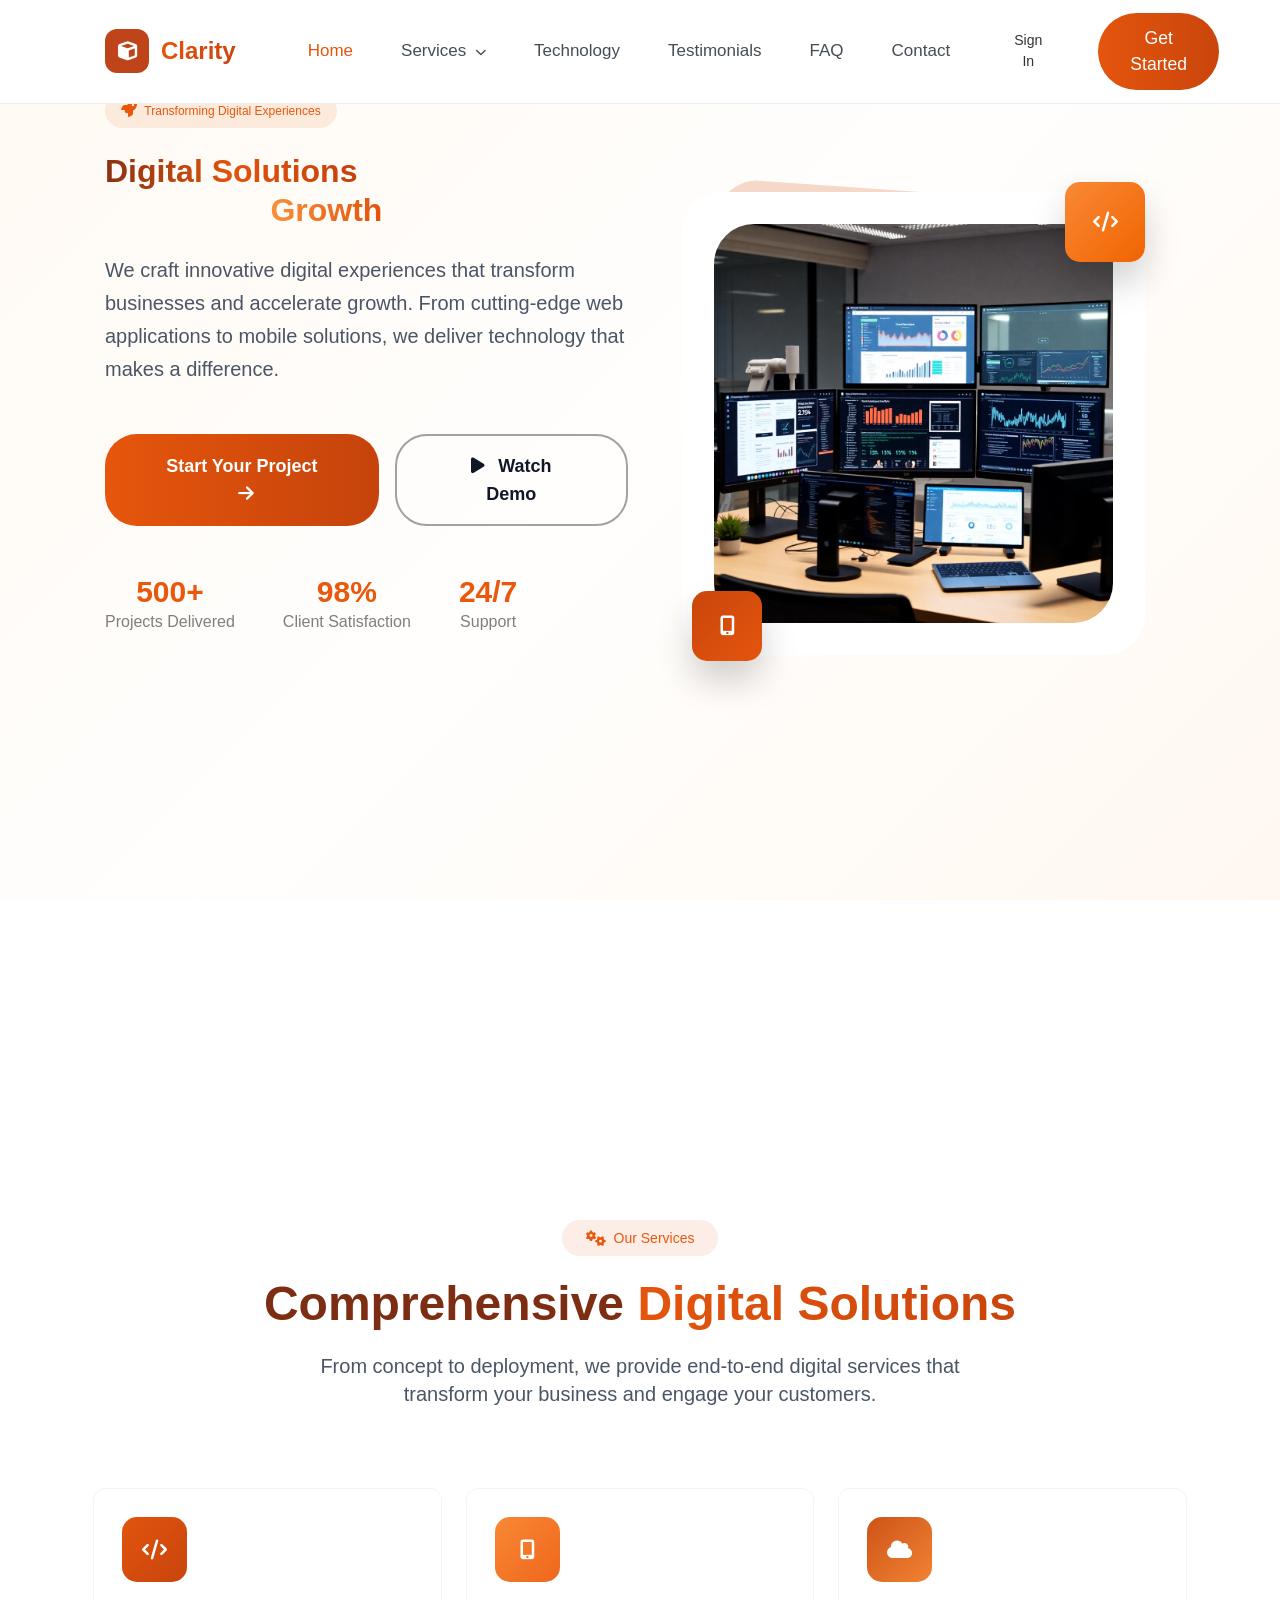
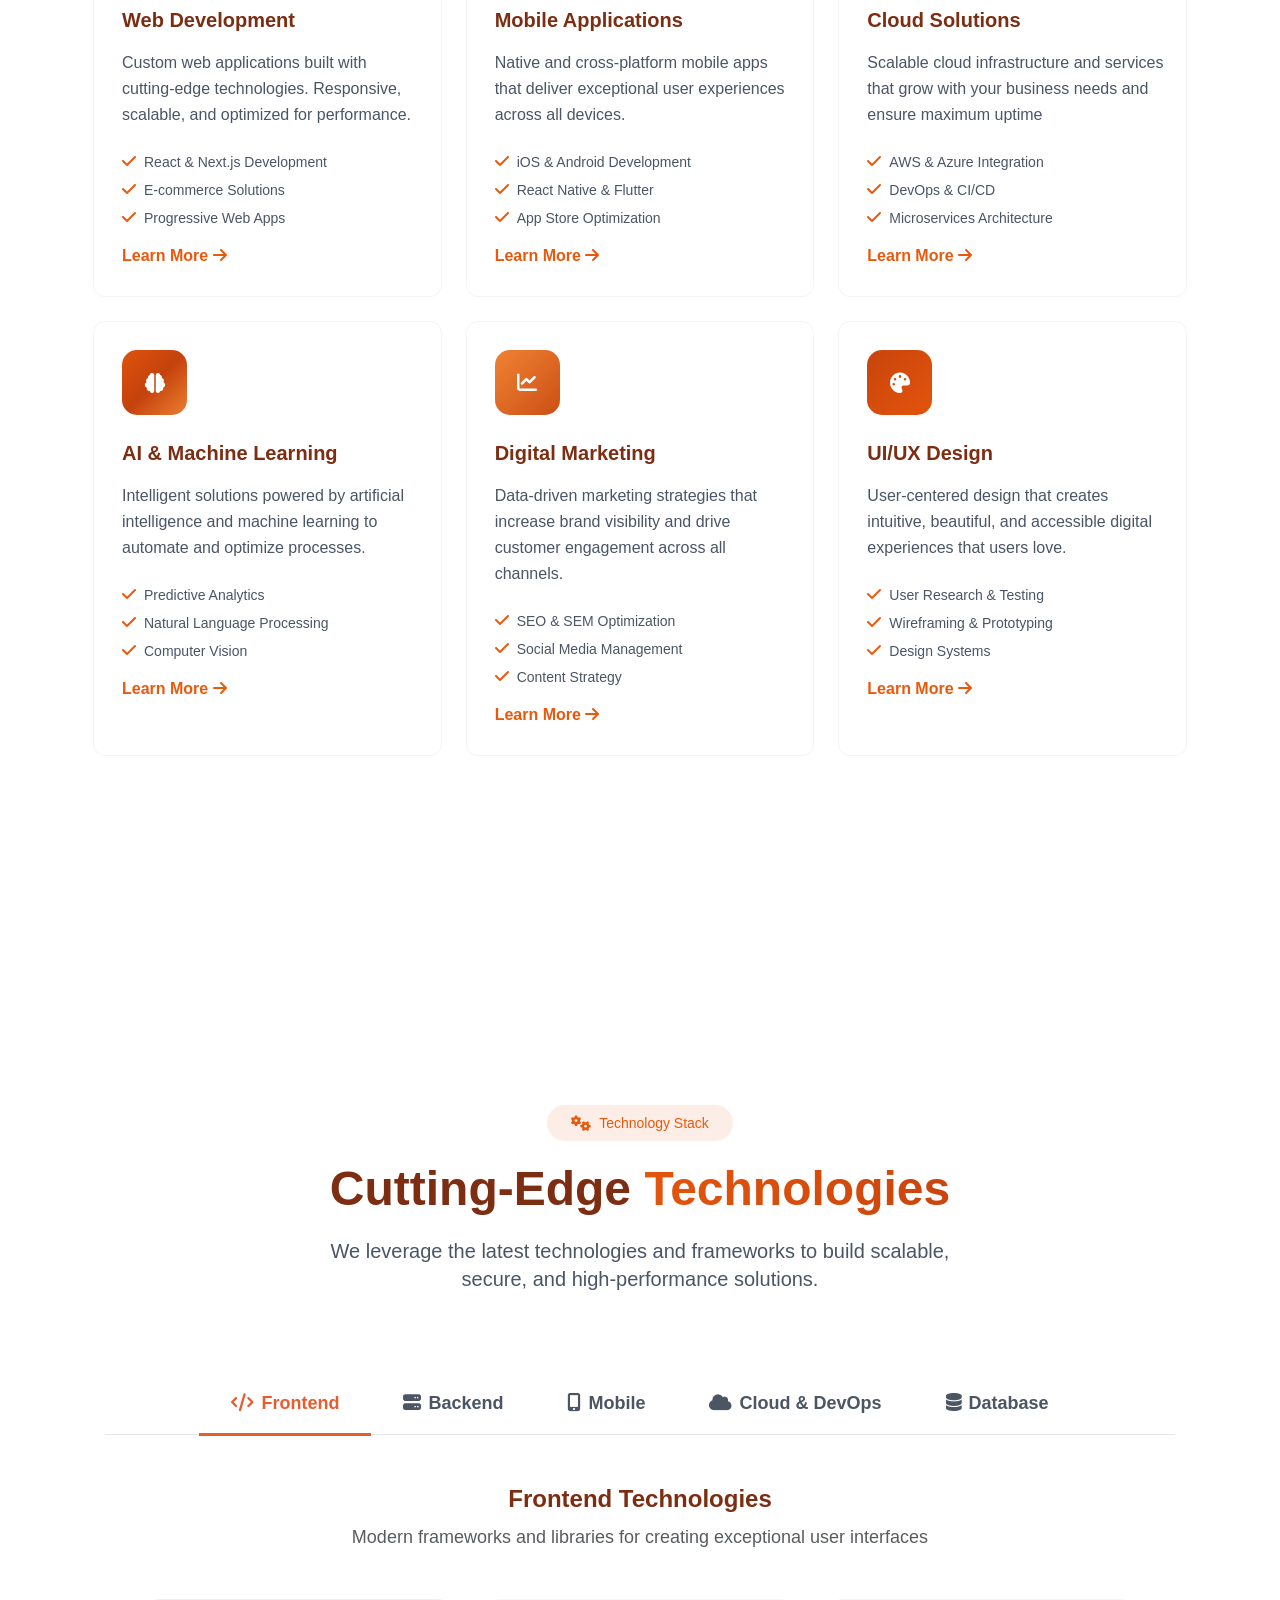
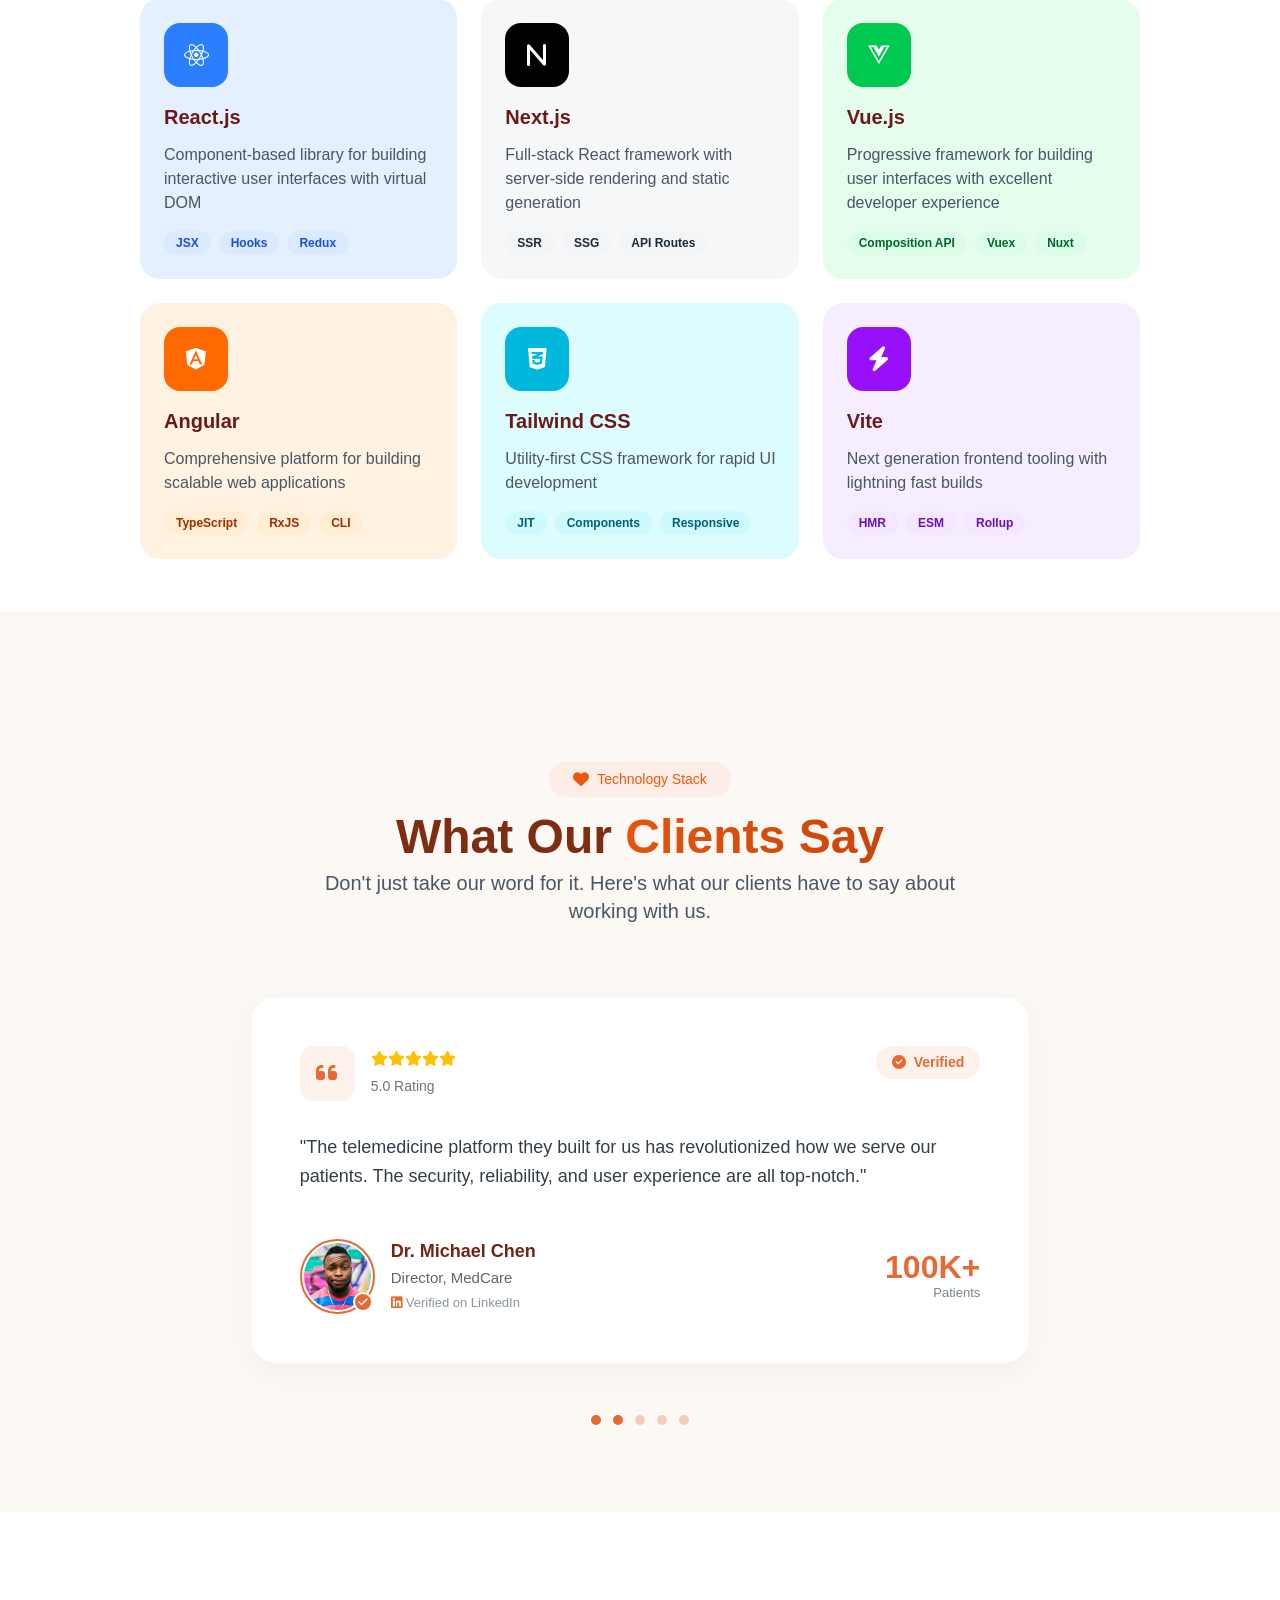
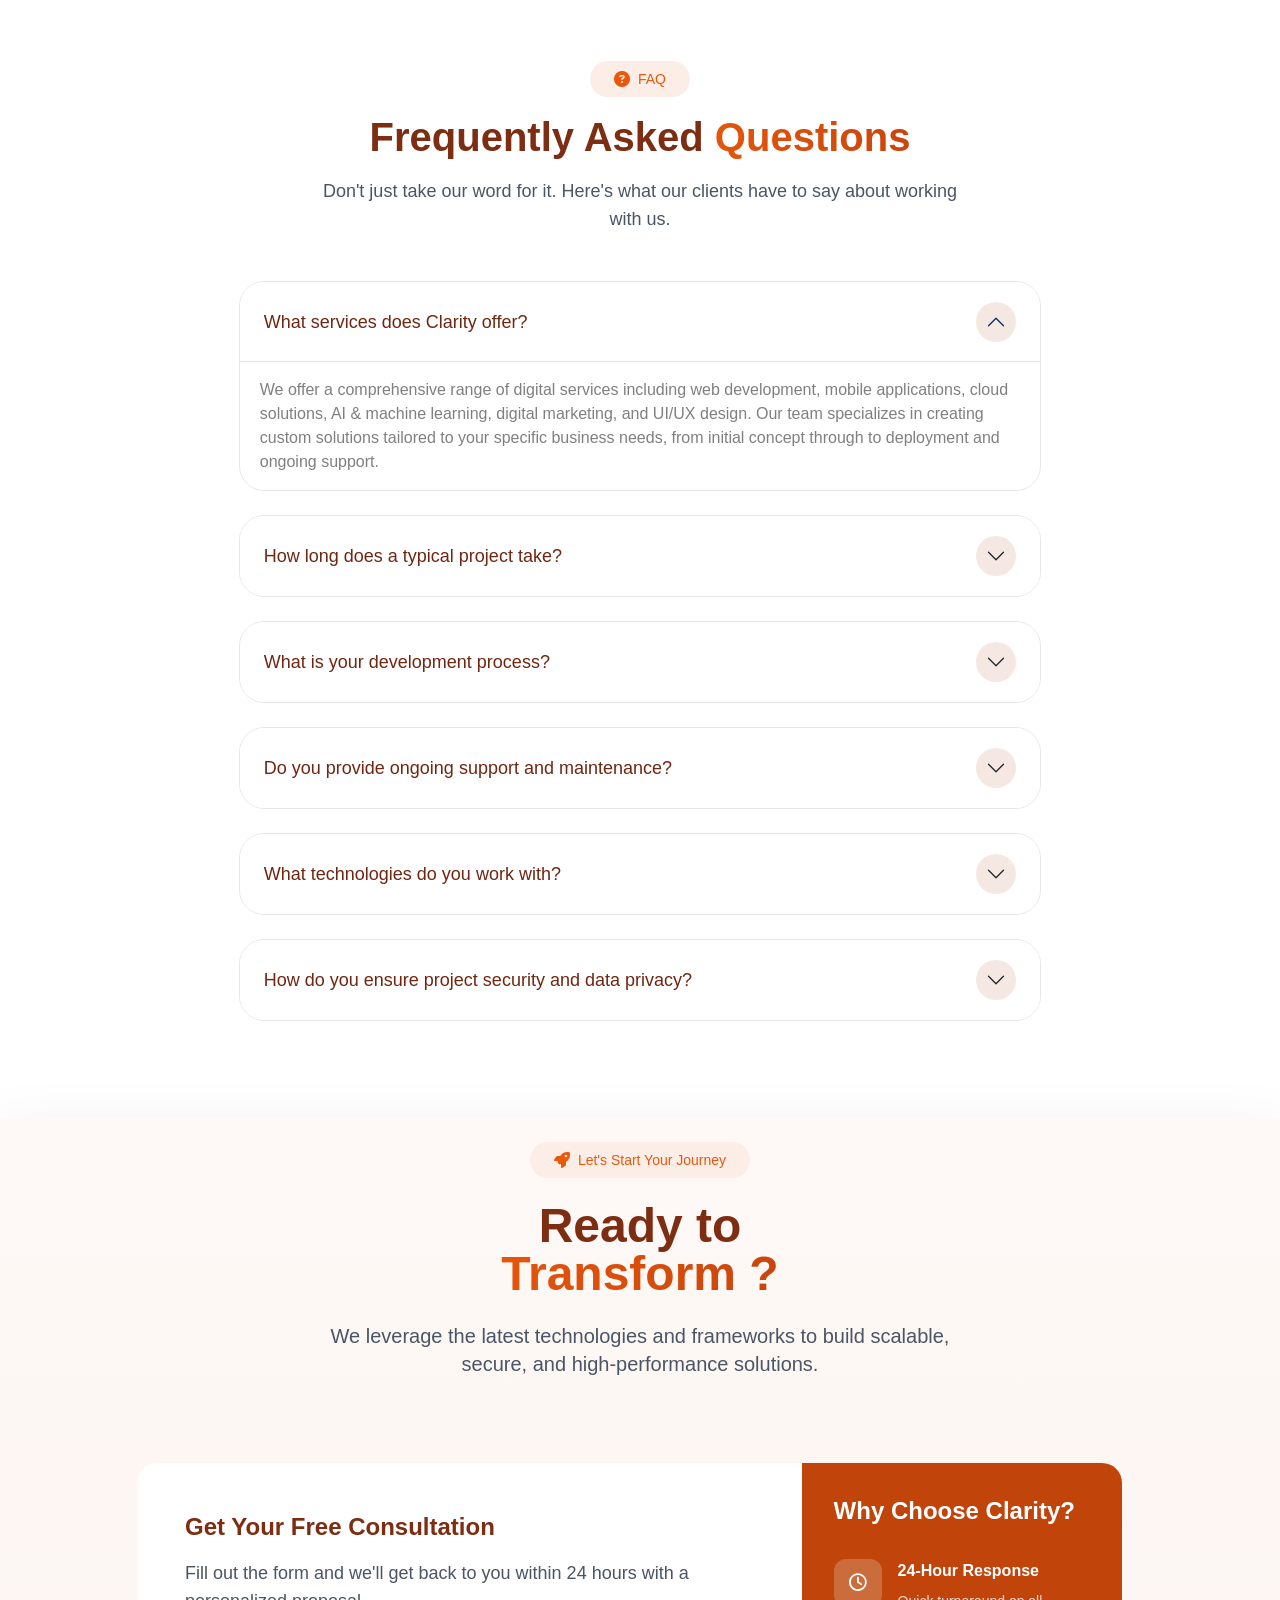
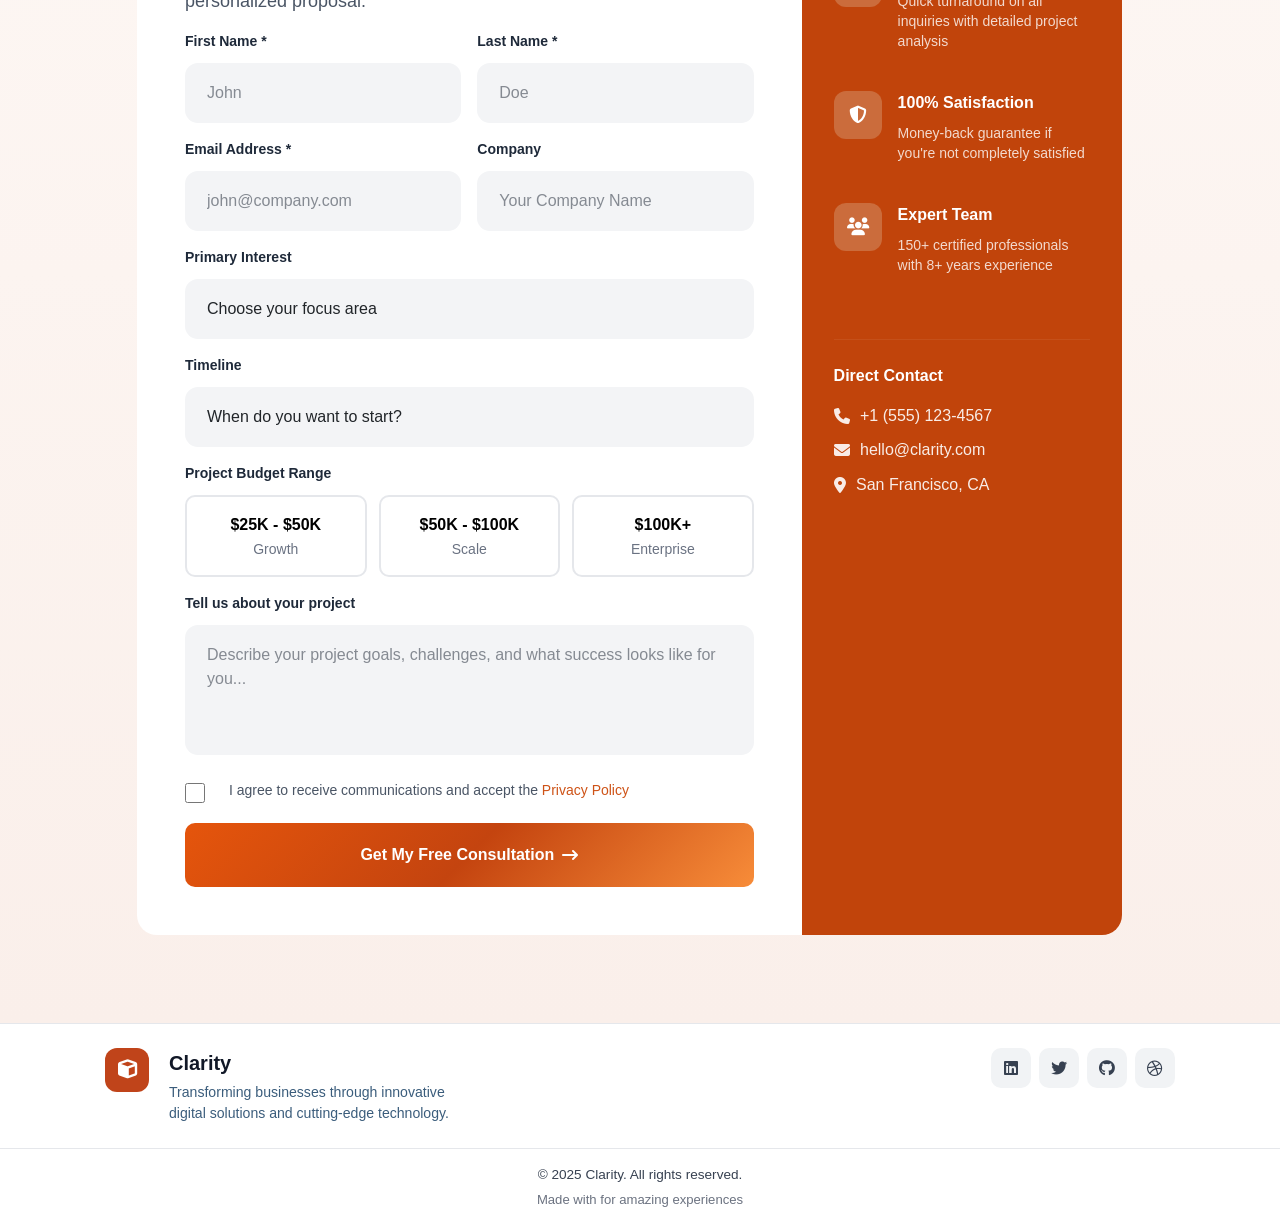
==== commit 0039f5ce: "Adjust carousel item width in index.html" ====
--- a/index.html
+++ b/index.html
@@ -991,7 +991,7 @@
                 </div>
 
                 <!-- Slide 4 -->
-                <div class="carousel-item">
+                <div class="carousel-item w-75">
                     <div class="d-flex justify-content-center px-2 px-sm-3">
                     <div class="testimonial-card p-4 p-md-5 my-3 my-md-5 w-100 w-md-75">
                         <div class="d-flex flex-column flex-sm-row justify-content-sm-between align-items-start gap-3 mb-4">
--- a/css/style.css
+++ b/css/style.css
@@ -26,7 +26,10 @@
     background: #fff; 
     border-bottom: 1px solid #eee; 
     min-height: 64px; 
-    position: relative;
+    position: fixed;
+    top: 0;
+    right: 0;
+    left: 0;
 }
 
 .container {
@@ -887,8 +890,6 @@
     background-color: #2B7FFF;
 }
 
-
-
 .testimonials {
     background-color: #fcf8f4;
     min-height: 100vh;
@@ -1176,120 +1177,6 @@
     margin-right: 8px;    
 }
 
-/* ============ Footer ============ */
-footer {
-      background: #fff;
-      border-top: 1px solid #e5e7eb;
-    }
-
-    /* Logo icon box */
-    .logo-icon {
-      width: 44px;
-      height: 44px;
-      background: #c0441a;
-      border-radius: 12px;
-      display: flex;
-      align-items: center;
-      justify-content: center;
-      color: #fff;
-      font-size: 1.2rem;
-      flex-shrink: 0;
-    }
-
-    .logo-name {
-      font-weight: 700;
-      font-size: 1.25rem;
-      color: #111827;
-    }
-
-    .footer-tagline {
-      color: #3b5d7c;
-      font-size: 0.88rem;
-      line-height: 1.5;
-      max-width: 300px;
-    }
-
-    /* Social buttons */
-    .social-btn {
-      width: 40px;
-      height: 40px;
-      background: #f1f3f5;
-      border: none;
-      border-radius: 10px;
-      display: flex;
-      align-items: center;
-      justify-content: center;
-      color: #374151;
-      font-size: 1rem;
-      text-decoration: none;
-      transition: background 0.2s, color 0.2s, transform 0.15s;
-    }
-    .social-btn:hover {
-      background: #e2e8f0;
-      color: #111827;
-      transform: translateY(-2px);
-    }
-
-    /* Bottom bar */
-    .footer-bottom {
-      border-top: 1px solid #e5e7eb;
-    }
-
-    .footer-copy {
-      color: #374151;
-      font-size: 0.85rem;
-    }
-
-    .footer-made {
-      color: #6b7280;
-      font-size: 0.82rem;
-    }
-
-    .heart {
-      color: #c0441a;
-    }
-
-
-
-
-
-
-
-
-
-
-
-
-
-
-
-
-
-
-
-
-
-
-
-
-
-
-
-
-
-
-
-
-
-
-
-
-
-
-
-
-
-
 
 /* ================= Ready to Transform =================*/
 
@@ -1548,28 +1435,140 @@
 }
 .contact-item i { font-size: 1rem; }
 
-
-
-
-
-
-
-
-
-
-
-
-
-
-
-
-
-
-
-
-
-
-
-
-
-
+/* ============ Footer ============ */
+footer {
+    background: #fff;
+    border-top: 1px solid #e5e7eb;
+}
+
+/* Logo icon box */
+.logo-icon {
+    width: 44px;
+    height: 44px;
+    background: #c0441a;
+    border-radius: 12px;
+    display: flex;
+    align-items: center;
+    justify-content: center;
+    color: #fff;
+    font-size: 1.2rem;
+    flex-shrink: 0;
+}
+
+.logo-name {
+    font-weight: 700;
+    font-size: 1.25rem;
+    color: #111827;
+}
+
+.footer-tagline {
+    color: #3b5d7c;
+    font-size: 0.88rem;
+    line-height: 1.5;
+    max-width: 300px;
+}
+
+/* Social buttons */
+.social-btn {
+    width: 40px;
+    height: 40px;
+    background: #f1f3f5;
+    border: none;
+    border-radius: 10px;
+    display: flex;
+    align-items: center;
+    justify-content: center;
+    color: #374151;
+    font-size: 1rem;
+    text-decoration: none;
+    transition: background 0.2s, color 0.2s, transform 0.15s;
+}
+.social-btn:hover {
+    background: #e2e8f0;
+    color: #111827;
+    transform: translateY(-2px);
+}
+
+    /* Bottom bar */
+.footer-bottom {
+    border-top: 1px solid #e5e7eb;
+}
+
+.footer-copy {
+    color: #374151;
+    font-size: 0.85rem;
+}
+
+.footer-made {
+    color: #6b7280;
+    font-size: 0.82rem;
+}
+
+.heart {
+    color: #c0441a;
+}
+
+
+
+
+
+
+
+
+
+
+
+
+
+
+
+
+
+
+
+
+
+
+
+
+
+
+
+
+
+
+
+
+
+
+
+
+
+
+
+
+
+
+
+
+
+
+
+
+
+
+
+
+
+
+
+
+
+
+
+
+
+
+
+
+
--- a/css/media.css
+++ b/css/media.css
@@ -502,4 +502,11 @@
         height: 36px;
         font-size: 0.9rem;
     }
-}+}
+
+/* testimonials  */
+@media (min-width: 992px) {
+    .testimonials .testimonial-card {
+        width: 75% !important;
+    }
+}
